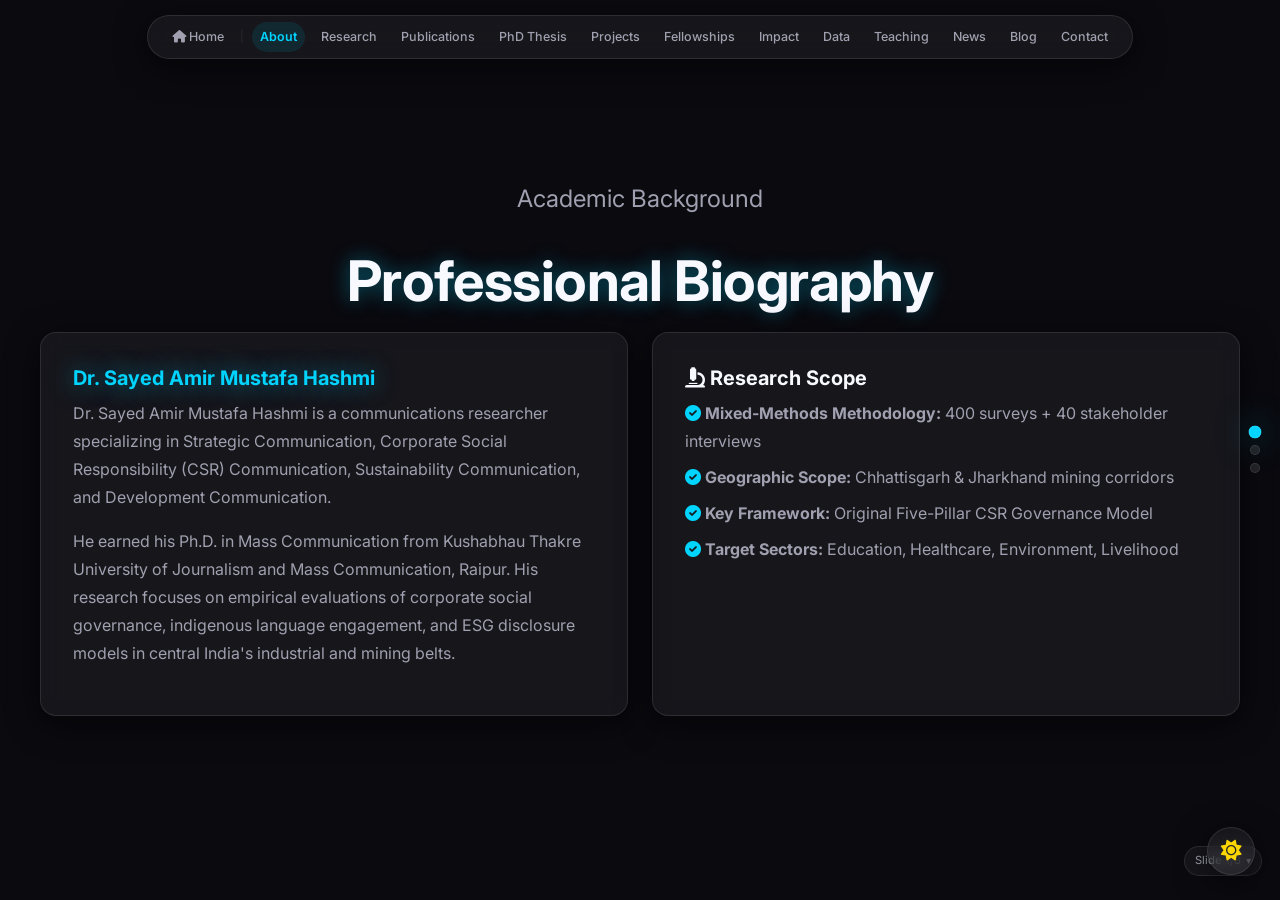
==== src/pages/about.html @ 3547cc43 "[init]: initial commit of AI-First Academic Portfolio website with 13 pages and UI design system" ====
<!DOCTYPE html>
<html lang="en" data-theme="dark">
<head>
    <meta charset="UTF-8">
    <meta name="viewport" content="width=device-width, initial-scale=1.0">
    <title>About | Sayed Amir Mustafa Hashmi</title>
    <meta name="description" content="Professional biography, academic journey, education, research philosophy, and affiliations of Sayed Amir Mustafa Hashmi.">
    
    <!-- Google Fonts & Font Awesome -->
    <link href="https://fonts.googleapis.com/css2?family=Inter:wght@300;400;500;600;700;800&display=swap" rel="stylesheet">
    <link rel="stylesheet" href="https://cdnjs.cloudflare.com/ajax/libs/font-awesome/6.0.0-beta3/css/all.min.css">
    
    <!-- Stylesheets -->
    <link rel="stylesheet" href="../css/style.css">
    <link rel="stylesheet" href="../css/dark-mode.css">
    <link rel="stylesheet" href="../css/responsive.css">
</head>
<body>

    <!-- Floating Navigation Bar -->
    <nav class="chap-nav">
        <a href="index.html" data-fullname="Homepage"><i class="fas fa-home"></i> Home</a>
        <span class="chap-nav-sep">|</span>
        <a href="about.html" class="active" data-fullname="About Biography">About</a>
        <a href="research-areas.html" data-fullname="Research Clusters">Research</a>
        <a href="publications.html" data-fullname="Publications Hub">Publications</a>
        <a href="phd-research.html" data-fullname="Ph.D. Dissertation">PhD Thesis</a>
        <a href="projects.html" data-fullname="Research Projects">Projects</a>
        <a href="fellowships.html" data-fullname="Postdoc Fellowships">Fellowships</a>
        <a href="impact.html" data-fullname="Research Impact">Impact</a>
        <a href="data-resources.html" data-fullname="Data & Open Resources">Data</a>
        <a href="teaching.html" data-fullname="Teaching & Mentoring">Teaching</a>
        <a href="news.html" data-fullname="News & Updates">News</a>
        <a href="blog.html" data-fullname="Blog & Insights">Blog</a>
        <a href="contact.html" data-fullname="Contact & Collaboration">Contact</a>
    </nav>

    <div class="slide-container">
        
        <!-- Slide 1: Biography -->
        <section class="slide" id="slide-1">
            <div class="slide-content">
                <h2 class="slide-subtitle">Academic Background</h2>
                <h1 class="slide-title">Professional Biography</h1>
                <div class="grid-2 mt-2">
                    <div class="glass-card hover-magnify">
                        <h3 class="neon-text-cg mb-1">Dr. Sayed Amir Mustafa Hashmi</h3>
                        <p class="text-muted">
                            Dr. Sayed Amir Mustafa Hashmi is a communications researcher specializing in Strategic Communication, Corporate Social Responsibility (CSR) Communication, Sustainability Communication, and Development Communication.
                        </p>
                        <p class="text-muted">
                            He earned his Ph.D. in Mass Communication from Kushabhau Thakre University of Journalism and Mass Communication, Raipur. His research focuses on empirical evaluations of corporate social governance, indigenous language engagement, and ESG disclosure models in central India's industrial and mining belts.
                        </p>
                    </div>
                    <div class="glass-card hover-magnify glow-blue">
                        <h3 class="mb-1"><i class="fas fa-microscope"></i> Research Scope</h3>
                        <ul style="list-style: none; padding: 0;" class="text-muted">
                            <li class="mb-1"><i class="fas fa-check-circle text-accent"></i> <strong>Mixed-Methods Methodology:</strong> 400 surveys + 40 stakeholder interviews</li>
                            <li class="mb-1"><i class="fas fa-check-circle text-accent"></i> <strong>Geographic Scope:</strong> Chhattisgarh & Jharkhand mining corridors</li>
                            <li class="mb-1"><i class="fas fa-check-circle text-accent"></i> <strong>Key Framework:</strong> Original Five-Pillar CSR Governance Model</li>
                            <li class="mb-1"><i class="fas fa-check-circle text-accent"></i> <strong>Target Sectors:</strong> Education, Healthcare, Environment, Livelihood</li>
                        </ul>
                    </div>
                </div>
            </div>
        </section>

        <!-- Slide 2: Academic Journey Timeline -->
        <section class="slide" id="slide-2">
            <div class="slide-content">
                <h2 class="slide-subtitle">Milestones</h2>
                <h1 class="slide-title">Academic Journey</h1>
                <div class="timeline mx-auto mt-3">
                    <div class="timeline-item">
                        <div class="timeline-date">2020 – 2026</div>
                        <div class="timeline-title">Ph.D. in Mass Communication</div>
                        <div class="timeline-desc">Kushabhau Thakre University of Journalism and Mass Communication, Raipur. Dissertation on CSR Communication in Chhattisgarh & Jharkhand. Supervised by Dr. Ashutosh Mandavi & Dr. Nripendra Kumar Sharma.</div>
                    </div>
                    <div class="timeline-item">
                        <div class="timeline-date">2017 – 2019</div>
                        <div class="timeline-title">Master of Arts in Mass Communication</div>
                        <div class="timeline-desc">Specialized in Strategic Communication and Media Studies. First Class with Distinction.</div>
                    </div>
                    <div class="timeline-item">
                        <div class="timeline-date">2014 – 2017</div>
                        <div class="timeline-title">Bachelor of Arts in Journalism & Mass Communication</div>
                        <div class="timeline-desc">Foundational training in development communication, reporting, and empirical research methods.</div>
                    </div>
                </div>
            </div>
        </section>

        <!-- Slide 3: Research Philosophy & Supervisors -->
        <section class="slide" id="slide-3">
            <div class="slide-content">
                <h2 class="slide-subtitle">Ethos & Mentorship</h2>
                <h1 class="slide-title">Research Philosophy</h1>
                <div class="grid-2 mt-2">
                    <div class="glass-card hover-magnify glow-orange">
                        <h3 class="neon-text-jh mb-1"><i class="fas fa-lightbulb"></i> Philosophy</h3>
                        <p class="text-muted">
                            Communication is not merely an instrument for corporate reputation management; it is a fundamental pillar of democratic governance and social betterment. True sustainable development requires closing communication gaps between institutional decision-makers and grassroots beneficiaries through vernacular, participatory engagement.
                        </p>
                    </div>
                    <div class="glass-card hover-magnify">
                        <h3 class="mb-1"><i class="fas fa-user-graduate"></i> Academic Supervision</h3>
                        <div class="mb-2">
                            <h4 class="text-accent">Dr. Ashutosh Mandavi</h4>
                            <p class="text-muted" style="font-size: 0.85rem;">Supervisor | Kushabhau Thakre University of Journalism and Mass Communication</p>
                        </div>
                        <div>
                            <h4 class="text-accent-secondary">Dr. Nripendra Kumar Sharma</h4>
                            <p class="text-muted" style="font-size: 0.85rem;">Co-Supervisor | Department of Mass Communication</p>
                        </div>
                    </div>
                </div>
            </div>
        </section>

    </div>

    <!-- Core Scripts -->
    <script src="../js/theme.js"></script>
    <script src="../js/slider.js"></script>
    <script src="../js/main.js"></script>
    <script src="../js/charts.js"></script>
    <script src="../js/slide-number.js"></script>
    <script src="../js/popup.js"></script>
    <script src="../js/nav.js"></script>
</body>
</html>
---- src/css/style.css ----
@import url('slider-styles.css');

/* ── 1. CSS Custom Properties (:root & [data-theme="dark"]) ─── */

:root {
    /* ── Light Mode Tokens ─────────────────────────────── */
    --bg-primary: #f8f9ff;
    --text-main: #1a1a24;
    --text-muted: #555566;
    --bg-glass: rgba(255, 255, 255, 0.7);
    --bg-glass-border: rgba(0, 0, 0, 0.1);
    --accent-cg: #0066cc;
    --accent-jh: #cc4400;
    --neon-glow: 0 0 10px rgba(0, 102, 204, 0.3);
    --accent-glow-cg: 0 0 15px rgba(0, 102, 204, 0.4);
    --accent-glow-jh: 0 0 15px rgba(204, 68, 0, 0.4);
    --card-shadow: 0 8px 32px rgba(0, 0, 0, 0.1);
    --nav-bg: rgba(255, 255, 255, 0.8);
    --success-color: #28a745;
    --warning-color: #ffc107;
    --warning-text-color: #856404;
    --popup-bg: rgba(255, 255, 255, 0.95);
    --tooltip-bg: rgba(240, 240, 248, 0.97);
    --tooltip-text: #1a1a24;
    --resource-card-bg: rgba(255, 255, 255, 0.88);
    --resource-card-border: rgba(0, 0, 0, 0.08);
    --table-hover-bg: rgba(0, 102, 204, 0.06);
    --logo-filter: drop-shadow(0 0 10px rgba(0, 0, 0, 0.3));
}

[data-theme="dark"] {
    /* ── Dark Mode Tokens ──────────────────────────────── */
    --bg-primary: #0a0a0f;
    --text-main: #f8f9ff;
    --text-muted: #a0a0b0;
    --bg-glass: rgba(255, 255, 255, 0.05);
    --bg-glass-border: rgba(255, 255, 255, 0.1);
    --accent-cg: #00d4ff;
    --accent-jh: #ff6b35;
    --neon-glow: 0 0 20px rgba(0, 212, 255, 0.4);
    --accent-glow-cg: 0 0 25px rgba(0, 212, 255, 0.6);
    --accent-glow-jh: 0 0 25px rgba(255, 107, 53, 0.6);
    --card-shadow: 0 8px 32px rgba(0, 0, 0, 0.5);
    --nav-bg: rgba(10, 10, 15, 0.8);
    --success-color: #00e676;
    --warning-color: #ffd600;
    --warning-text-color: #ffd600;
    --popup-bg: rgba(20, 20, 25, 0.95);
    --tooltip-bg: rgba(20, 20, 25, 0.95);
    --tooltip-text: #ffffff;
    --resource-card-bg: rgba(26, 26, 28, 0.85);
    --resource-card-border: rgba(255, 255, 255, 0.1);
    --table-hover-bg: rgba(255, 255, 255, 0.04);
    --logo-filter: drop-shadow(0 0 10px rgba(255, 255, 255, 0.5));
}

/* ── 2. Reset & Base Styles ─── */

*, *::before, *::after {
    box-sizing: border-box;
    margin: 0;
    padding: 0;
}

html {
    scroll-behavior: smooth;
}

body {
    font-family: 'Inter', -apple-system, BlinkMacSystemFont, 'Segoe UI', Roboto, sans-serif;
    background-color: var(--bg-primary);
    color: var(--text-main);
    line-height: 1.75;
    transition: background-color 0.4s ease, color 0.4s ease;
    -webkit-font-smoothing: antialiased;
    -moz-osx-font-smoothing: grayscale;
}

a {
    color: var(--accent-cg);
    text-decoration: none;
    transition: color 0.3s ease;
}

a:hover {
    color: var(--accent-jh);
}

img {
    max-width: 100%;
    height: auto;
    display: block;
}

/* ── 3. Scroll Snap Container & Slide Canvas ─── */

.slide-container {
    height: 100vh;
    width: 100%;
    overflow-y: scroll;
    scroll-snap-type: y mandatory;
    scroll-behavior: smooth;
    -ms-overflow-style: none;
    scrollbar-width: none;
}

.slide-container::-webkit-scrollbar {
    display: none;
}

.slide {
    min-height: 100vh;
    width: 100%;
    scroll-snap-align: start;
    display: flex;
    flex-direction: column;
    justify-content: center;
    align-items: center;
    padding: 4rem 2rem;
    position: relative;
    overflow: visible;
}

.slide-content {
    width: 100%;
    max-width: 1200px;
    margin: 0 auto;
}

/* ── 4. Typography ─── */

.slide-title {
    font-size: 3.5rem;
    font-weight: 700;
    line-height: 1.25;
    letter-spacing: -0.01em;
    text-align: center;
    margin-bottom: 1rem;
    text-shadow: var(--neon-glow);
    animation: fadeInDown 1.0s ease-out;
}

.slide-subtitle {
    font-size: 1.5rem;
    font-weight: 400;
    line-height: 1.25;
    text-align: center;
    color: var(--text-muted);
    margin-bottom: 2rem;
    animation: fadeInUp 1.0s ease-out;
}

h1 {
    font-size: 2.5rem;
    font-weight: 700;
    line-height: 1.3;
    letter-spacing: -0.01em;
}

h2 {
    font-size: 1.5rem;
    font-weight: 700;
    line-height: 1.3;
}

h3 {
    font-size: 1.25rem;
    font-weight: 700;
    line-height: 1.3;
}

h4 {
    font-size: 1.1rem;
    font-weight: 600;
    line-height: 1.3;
}

p {
    margin-bottom: 1rem;
    color: var(--text-main);
}

.text-muted {
    color: var(--text-muted);
}

.text-accent {
    color: var(--accent-cg);
}

.text-accent-secondary {
    color: var(--accent-jh);
}

/* ── 5. Glassmorphic Card System ─── */

.glass-card {
    background: var(--bg-glass);
    backdrop-filter: blur(10px);
    -webkit-backdrop-filter: blur(10px);
    border: 1px solid var(--bg-glass-border);
    border-radius: 16px;
    padding: 2rem;
    box-shadow: var(--card-shadow);
    transition: transform 0.3s ease, box-shadow 0.3s ease;
}

.glass-card:hover {
    box-shadow: var(--neon-glow);
}

/* Interactive Chapter/Page Card */
.chapter-card {
    display: flex;
    flex-direction: column;
    align-items: center;
    text-align: center;
    gap: 0.75rem;
    cursor: pointer;
    color: var(--text-main);
}

.chapter-card .chapter-icon {
    font-size: 2rem;
    color: var(--accent-cg);
    margin-bottom: 0.5rem;
}

.chapter-card .chapter-num {
    font-size: 0.75rem;
    font-weight: 600;
    letter-spacing: 0.08em;
    text-transform: uppercase;
    color: var(--text-muted);
}

/* Ambient Glowing Resource Card */
.resource-card {
    position: relative;
    width: 100%;
    max-width: 280px;
    transition: transform 0.3s ease;
    text-decoration: none;
    display: block;
}

.resource-glow {
    position: absolute;
    inset: 0;
    border-radius: 32px;
    opacity: 0.5;
    filter: blur(35px);
    transition: opacity 0.3s ease;
    z-index: 0;
}

.resource-card:hover {
    transform: scale(1.02);
}

.resource-card:hover .resource-glow {
    opacity: 0.8;
}

.resource-content {
    position: relative;
    z-index: 1;
    background: var(--resource-card-bg);
    border: 1px solid var(--resource-card-border);
    border-radius: 20px;
    padding: 1.5rem;
    display: flex;
    align-items: center;
    gap: 1rem;
}

.resource-icon {
    font-size: 2rem;
    flex-shrink: 0;
}

.resource-card[data-gradient="pink"] .resource-glow {
    background: linear-gradient(137deg, #FF3D77, #FFB1CE, #FF9D3C);
}

.resource-card[data-gradient="cyan"] .resource-glow {
    background: linear-gradient(137deg, #FFFFFF, #7DD3FC, #06B6D4);
}

.resource-card[data-gradient="purple"] .resource-glow {
    background: linear-gradient(137deg, #4361EE, #E0AEFF, #F72585);
}

/* Gallery Card */
.gallery-card {
    position: relative;
    aspect-ratio: 4 / 3;
    border-radius: 10px;
    overflow: hidden;
    cursor: pointer;
    transition: transform 0.25s ease;
}

.gallery-card img {
    width: 100%;
    height: 100%;
    object-fit: cover;
    transition: filter 0.25s ease;
}

.gallery-card:hover {
    transform: scale(1.05);
}

.gallery-card:hover img {
    filter: brightness(0.85);
}

.gallery-card-badge {
    position: absolute;
    top: 8px;
    left: 8px;
    background: var(--bg-glass);
    backdrop-filter: blur(8px);
    border: 1px solid var(--bg-glass-border);
    border-radius: 999px;
    padding: 2px 10px;
    font-size: 0.7rem;
    font-weight: 600;
    color: var(--accent-cg);
    z-index: 2;
}

.gallery-card-caption {
    position: absolute;
    bottom: 0;
    left: 0;
    right: 0;
    background: rgba(0, 0, 0, 0.7);
    color: #fff;
    padding: 0.5rem 0.75rem;
    font-size: 0.8rem;
    transform: translateY(100%);
    transition: transform 0.25s ease;
}

.gallery-card:hover .gallery-card-caption {
    transform: translateY(0);
}

/* ── 6. Grid Utilities ─── */

.grid-2, .grid-3, .grid-4, .grid-7 {
    display: grid;
    gap: 1.5rem;
    width: 100%;
    max-width: 1200px;
}

.grid-2 {
    grid-template-columns: 1fr 1fr;
}

.grid-3 {
    grid-template-columns: repeat(3, 1fr);
}

.grid-4 {
    grid-template-columns: repeat(4, 1fr);
}

.grid-7 {
    grid-template-columns: repeat(auto-fit, minmax(250px, 1fr));
}

/* ── 7. Navigation ─── */

.chap-nav {
    position: fixed;
    top: 15px;
    left: 50%;
    transform: translateX(-50%);
    z-index: 1000;
    background: var(--bg-glass);
    border: 1px solid var(--bg-glass-border);
    border-radius: 30px;
    padding: 6px 16px;
    display: flex;
    gap: 8px;
    box-shadow: var(--card-shadow);
    backdrop-filter: blur(10px);
    -webkit-backdrop-filter: blur(10px);
    align-items: center;
    flex-wrap: nowrap;
    max-width: 95vw;
    overflow-x: auto;
    scrollbar-width: none;
}

.chap-nav::-webkit-scrollbar {
    display: none;
}

.chap-nav a {
    color: var(--text-muted);
    text-decoration: none;
    font-size: 0.78rem;
    font-weight: 500;
    padding: 4px 8px;
    border-radius: 999px;
    transition: all 0.3s ease;
    white-space: nowrap;
    position: relative;
}

.chap-nav a:hover {
    color: var(--accent-cg);
    transform: scale(1.1);
}

.chap-nav a.active {
    color: var(--accent-cg);
    background: rgba(0, 102, 204, 0.1);
    font-weight: 600;
}

[data-theme="dark"] .chap-nav a.active {
    background: rgba(0, 212, 255, 0.1);
}

.chap-nav a[data-fullname]::after {
    content: attr(data-fullname);
    position: absolute;
    bottom: -30px;
    left: 50%;
    transform: translateX(-50%) translateY(5px);
    background: var(--tooltip-bg);
    color: var(--tooltip-text);
    padding: 4px 10px;
    border-radius: 6px;
    font-size: 0.7rem;
    white-space: nowrap;
    opacity: 0;
    pointer-events: none;
    transition: opacity 0.3s ease 0.1s, transform 0.3s ease 0.1s;
    box-shadow: var(--card-shadow);
    z-index: 1001;
}

.chap-nav a[data-fullname]:hover::after {
    opacity: 1;
    transform: translateX(-50%) translateY(0);
}

.chap-nav-sep {
    color: var(--bg-glass-border);
    font-size: 0.7rem;
    user-select: none;
}

/* Mobile hamburger button */
.nav-hamburger {
    display: none;
    position: fixed;
    top: 15px;
    right: 15px;
    z-index: 1001;
    background: var(--bg-glass);
    border: 1px solid var(--bg-glass-border);
    border-radius: 50%;
    width: 44px;
    height: 44px;
    cursor: pointer;
    backdrop-filter: blur(10px);
    -webkit-backdrop-filter: blur(10px);
    box-shadow: var(--card-shadow);
    color: var(--text-main);
    font-size: 1.2rem;
    align-items: center;
    justify-content: center;
    transition: transform 0.3s ease;
}

.nav-hamburger:hover {
    transform: scale(1.1);
}

/* Theme Toggle Button */
.theme-toggle {
    position: fixed;
    bottom: 25px;
    right: 25px;
    z-index: 1000;
    background: var(--bg-glass);
    border: 1px solid var(--bg-glass-border);
    border-radius: 999px;
    width: 48px;
    height: 48px;
    cursor: pointer;
    backdrop-filter: blur(10px);
    -webkit-backdrop-filter: blur(10px);
    box-shadow: var(--card-shadow);
    display: flex;
    align-items: center;
    justify-content: center;
    font-size: 1.3rem;
    color: var(--text-main);
    transition: all 0.3s ease;
}

.theme-toggle:hover {
    transform: scale(1.1);
    box-shadow: var(--neon-glow);
}

/* Vertical Progress Dots */
.progress-dots {
    position: fixed;
    right: 20px;
    top: 50%;
    transform: translateY(-50%);
    z-index: 100;
    display: flex;
    flex-direction: column;
    gap: 8px;
}

.dot {
    width: 10px;
    height: 10px;
    border-radius: 50%;
    background: var(--bg-glass-border);
    border: 1px solid var(--bg-glass-border);
    cursor: pointer;
    transition: all 0.3s ease;
}

.dot.active {
    background: var(--accent-cg);
    box-shadow: var(--accent-glow-cg);
    transform: scale(1.3);
}

/* ── 8. UI Components ─── */

.neon-text-cg {
    color: var(--accent-cg);
    text-shadow: var(--accent-glow-cg);
}

.neon-text-jh {
    color: var(--accent-jh);
    text-shadow: var(--accent-glow-jh);
}

.popup-trigger {
    cursor: pointer;
    border-bottom: 1px dotted var(--text-muted);
    transition: border-color 0.3s ease, color 0.3s ease;
}

.popup-trigger:hover {
    border-color: var(--accent-cg);
    color: var(--accent-cg);
}

.badge {
    display: inline-block;
    padding: 2px 10px;
    border-radius: 999px;
    font-size: 0.75rem;
    font-weight: 600;
    letter-spacing: 0.02em;
}

.badge-supported {
    background: rgba(40, 167, 69, 0.15);
    color: var(--success-color);
}

.badge-partial {
    background: rgba(255, 193, 7, 0.15);
    color: var(--warning-text-color);
}

.badge-category {
    background: rgba(0, 102, 204, 0.1);
    color: var(--accent-cg);
}

[data-theme="dark"] .badge-category {
    background: rgba(0, 212, 255, 0.1);
}

/* Status badges for fellowship tracker */
.badge-applied {
    background: rgba(0, 102, 204, 0.15);
    color: var(--accent-cg);
}

.badge-review {
    background: rgba(255, 193, 7, 0.15);
    color: var(--warning-text-color);
}

.badge-accepted {
    background: rgba(40, 167, 69, 0.15);
    color: var(--success-color);
}

.badge-rejected {
    background: rgba(231, 76, 60, 0.15);
    color: #e74c3c;
}

/* Buttons */
.btn {
    display: inline-flex;
    align-items: center;
    gap: 0.5rem;
    padding: 0.75rem 1.5rem;
    border-radius: 999px;
    font-size: 0.9rem;
    font-weight: 600;
    cursor: pointer;
    transition: all 0.3s ease;
    border: none;
    text-decoration: none;
}

.btn-primary {
    background: var(--accent-cg);
    color: #ffffff;
}

.btn-primary:hover {
    transform: translateY(-2px);
    box-shadow: var(--accent-glow-cg);
    color: #ffffff;
}

.btn-secondary {
    background: transparent;
    border: 1px solid var(--bg-glass-border);
    color: var(--text-main);
}

.btn-secondary:hover {
    border-color: var(--accent-cg);
    color: var(--accent-cg);
    transform: translateY(-2px);
}

.btn-sm {
    padding: 0.4rem 1rem;
    font-size: 0.8rem;
}

/* Hero-specific button group */
.hero-buttons {
    display: flex;
    gap: 1rem;
    flex-wrap: wrap;
    justify-content: center;
    margin-top: 2rem;
}

/* ── 9. Chart Containers ─── */

.chart-container {
    position: relative;
    width: 100%;
    max-width: 900px;
    height: 400px;
    margin: 0 auto;
}

.chart-container canvas {
    width: 100% !important;
    height: 100% !important;
}

/* ── 10. Data Tables ─── */

.data-table {
    width: 100%;
    border-collapse: collapse;
    font-size: 0.9rem;
}

.data-table thead {
    border-bottom: 2px solid var(--bg-glass-border);
}

.data-table th {
    text-align: left;
    padding: 0.75rem 1rem;
    font-weight: 600;
    color: var(--accent-cg);
    font-size: 0.85rem;
    letter-spacing: 0.02em;
}

.data-table td {
    padding: 0.75rem 1rem;
    border-bottom: 1px solid var(--bg-glass-border);
    color: var(--text-main);
}

.data-table tbody tr {
    transition: background-color 0.2s ease;
}

.data-table tbody tr:hover {
    background-color: var(--table-hover-bg);
}

/* ── 11. Keyframe Animations ─── */

@keyframes fadeInDown {
    from {
        opacity: 0;
        transform: translateY(-20px);
    }
    to {
        opacity: 1;
        transform: translateY(0);
    }
}

@keyframes fadeInUp {
    from {
        opacity: 0;
        transform: translateY(20px);
    }
    to {
        opacity: 1;
        transform: translateY(0);
    }
}

@keyframes pulseGlow {
    0%, 100% {
        box-shadow: var(--card-shadow);
    }
    50% {
        box-shadow: var(--neon-glow);
    }
}

@keyframes cinematic-fade-in {
    from {
        opacity: 0;
        transform: translateY(18px);
    }
    to {
        opacity: 1;
        transform: translateY(0);
    }
}

@keyframes page-load-reveal {
    from {
        opacity: 0;
        transform: translateY(24px);
    }
    to {
        opacity: 1;
        transform: translateY(0);
    }
}

@keyframes sn-badge-enter {
    from {
        opacity: 0;
        transform: scale(0.8);
    }
    to {
        opacity: 1;
        transform: scale(1);
    }
}

/* Cinematic fade-in for slide content */
.slide .glass-card,
.slide .grid-2,
.slide .grid-3,
.slide .grid-4,
.slide .grid-7,
.slide h1,
.slide h2,
.slide h3,
.slide p,
.slide .hero-buttons,
.slide .data-table {
    opacity: 0;
    transform: translateY(18px);
}

.slide.is-visible .glass-card,
.slide.is-visible .grid-2,
.slide.is-visible .grid-3,
.slide.is-visible .grid-4,
.slide.is-visible .grid-7,
.slide.is-visible h1,
.slide.is-visible h2,
.slide.is-visible h3,
.slide.is-visible p,
.slide.is-visible .hero-buttons,
.slide.is-visible .data-table {
    animation: cinematic-fade-in 0.55s cubic-bezier(0.22, 1, 0.36, 1) forwards;
}

/* Staggered animation delays */
.slide.is-visible > *:nth-child(1) { animation-delay: 0.05s; }
.slide.is-visible > *:nth-child(2) { animation-delay: 0.12s; }
.slide.is-visible > *:nth-child(3) { animation-delay: 0.19s; }
.slide.is-visible > *:nth-child(4) { animation-delay: 0.26s; }
.slide.is-visible > *:nth-child(5) { animation-delay: 0.33s; }
.slide.is-visible > *:nth-child(6) { animation-delay: 0.40s; }

/* ── 12. Hover Magnification ─── */

.hover-magnify {
    transition: transform 0.25s ease, box-shadow 0.25s ease, z-index 0.25s ease !important;
    z-index: 1;
}

.hover-magnify:hover {
    transform: scale(1.5) translateY(0) !important;
    z-index: 100 !important;
    box-shadow: 0 15px 35px rgba(0, 0, 0, 0.6) !important;
}

/* Reduced scale for wide layout cards */
.hover-magnify.hover-magnify-lg:hover {
    transform: scale(1.02) translateY(0) !important;
}

/* ── 13. Breathing Border Glows ─── */

@keyframes breatheBlue {
    0%, 100% { box-shadow: 0 0 5px #0066cc; border-color: rgba(0, 102, 204, 0.3); }
    50% { box-shadow: 0 0 20px #0066cc; border-color: #0066cc; }
}

[data-theme="dark"] .glow-blue {
    animation: breatheBlueDark 3.5s ease-in-out infinite;
}

@keyframes breatheBlueDark {
    0%, 100% { box-shadow: 0 0 5px #00d4ff; border-color: rgba(0, 212, 255, 0.3); }
    50% { box-shadow: 0 0 20px #00d4ff; border-color: #00d4ff; }
}

.glow-blue {
    animation: breatheBlue 3.5s ease-in-out infinite;
}

@keyframes breatheGreen {
    0%, 100% { box-shadow: 0 0 5px #28a745; border-color: rgba(40, 167, 69, 0.3); }
    50% { box-shadow: 0 0 20px #28a745; border-color: #28a745; }
}

@keyframes breatheGreenDark {
    0%, 100% { box-shadow: 0 0 5px #00e676; border-color: rgba(0, 230, 118, 0.3); }
    50% { box-shadow: 0 0 20px #00e676; border-color: #00e676; }
}

.glow-green {
    animation: breatheGreen 3.2s ease-in-out infinite;
}

[data-theme="dark"] .glow-green {
    animation: breatheGreenDark 3.2s ease-in-out infinite;
}

@keyframes breathePurple {
    0%, 100% { box-shadow: 0 0 5px #9b59b6; border-color: rgba(155, 89, 182, 0.3); }
    50% { box-shadow: 0 0 20px #9b59b6; border-color: #9b59b6; }
}

.glow-purple {
    animation: breathePurple 3.8s ease-in-out infinite;
}

@keyframes breatheOrange {
    0%, 100% { box-shadow: 0 0 5px #cc4400; border-color: rgba(204, 68, 0, 0.3); }
    50% { box-shadow: 0 0 20px #cc4400; border-color: #cc4400; }
}

@keyframes breatheOrangeDark {
    0%, 100% { box-shadow: 0 0 5px #ff6b35; border-color: rgba(255, 107, 53, 0.3); }
    50% { box-shadow: 0 0 20px #ff6b35; border-color: #ff6b35; }
}

.glow-orange {
    animation: breatheOrange 3.4s ease-in-out infinite;
}

[data-theme="dark"] .glow-orange {
    animation: breatheOrangeDark 3.4s ease-in-out infinite;
}

@keyframes breatheCyan {
    0%, 100% { box-shadow: 0 0 5px #00d4ff; border-color: rgba(0, 212, 255, 0.3); }
    50% { box-shadow: 0 0 20px #00d4ff; border-color: #00d4ff; }
}

.glow-cyan {
    animation: breatheCyan 3.6s ease-in-out infinite;
}

/* ── 14. Slide Number Badge & Dropdown ─── */

.sn-badge {
    position: absolute;
    bottom: 1.5rem;
    right: 1.1rem;
    z-index: 100;
    background: var(--bg-glass);
    backdrop-filter: blur(12px);
    -webkit-backdrop-filter: blur(12px);
    border: 1px solid var(--bg-glass-border);
    border-radius: 20px;
    padding: 4px 10px;
    font-size: 0.7rem;
    cursor: pointer;
    display: flex;
    align-items: center;
    gap: 5px;
    color: var(--text-muted);
    transition: all 0.25s ease;
    animation: sn-badge-enter 0.4s cubic-bezier(0.22, 1, 0.36, 1);
}

.sn-badge:hover {
    border-color: var(--accent-cg);
    transform: translateY(-1px);
}

.sn-badge__caret {
    transition: transform 0.22s cubic-bezier(0.22, 1, 0.36, 1);
    font-size: 0.65rem;
}

.sn-badge--open .sn-badge__caret {
    transform: rotate(180deg);
}

.sn-dropdown {
    display: none;
    position: absolute;
    bottom: calc(100% + 8px);
    right: 0;
    background: var(--bg-glass);
    backdrop-filter: blur(12px);
    -webkit-backdrop-filter: blur(12px);
    border: 1px solid var(--bg-glass-border);
    border-radius: 12px;
    padding: 6px;
    min-width: 220px;
    max-height: 300px;
    overflow-y: auto;
    box-shadow: var(--card-shadow);
}

.sn-badge--open .sn-dropdown {
    display: block;
}

.sn-dropdown__item {
    display: flex;
    align-items: center;
    gap: 8px;
    padding: 6px 10px;
    border-radius: 8px;
    border: none;
    background: transparent;
    color: var(--text-main);
    font-size: 0.75rem;
    cursor: pointer;
    width: 100%;
    text-align: left;
    transition: background 0.2s ease;
    font-family: 'Inter', sans-serif;
}

.sn-dropdown__item:hover {
    background: var(--table-hover-bg);
}

.sn-dropdown__item--active {
    color: var(--accent-cg);
    font-weight: 600;
}

.sn-dropdown__num {
    min-width: 24px;
    text-align: center;
    font-weight: 600;
    color: var(--accent-cg);
}

.sn-dropdown__title {
    overflow: hidden;
    text-overflow: ellipsis;
    white-space: nowrap;
}

/* ── 15. Statistical Popup Overlay ─── */

.popup-overlay {
    position: fixed;
    top: 0;
    left: 0;
    width: 100%;
    height: 100%;
    background: rgba(0, 0, 0, 0.8);
    backdrop-filter: blur(5px);
    -webkit-backdrop-filter: blur(5px);
    z-index: 999;
    display: flex;
    justify-content: center;
    align-items: center;
    opacity: 0;
    pointer-events: none;
    transition: opacity 0.3s ease;
}

.popup-overlay.active {
    opacity: 1;
}

.popup-content {
    background: var(--popup-bg);
    border-radius: 16px;
    padding: 2rem;
    max-width: 500px;
    width: 90%;
    box-shadow: var(--card-shadow);
}

.popup-title {
    font-size: 1.2rem;
    font-weight: 700;
    color: var(--accent-cg);
    margin-bottom: 1rem;
}

.popup-formula {
    font-family: 'Courier New', monospace;
    background: rgba(0, 0, 0, 0.05);
    padding: 0.5rem 1rem;
    border-radius: 8px;
    margin-bottom: 1rem;
    font-size: 0.9rem;
}

[data-theme="dark"] .popup-formula {
    background: rgba(255, 255, 255, 0.05);
}

/* ── 16. Form Styles ─── */

.form-group {
    margin-bottom: 1.5rem;
}

.form-label {
    display: block;
    font-size: 0.85rem;
    font-weight: 600;
    color: var(--text-main);
    margin-bottom: 0.5rem;
}

.form-input,
.form-textarea,
.form-select {
    width: 100%;
    padding: 0.75rem 1rem;
    background: var(--bg-glass);
    border: 1px solid var(--bg-glass-border);
    border-radius: 10px;
    color: var(--text-main);
    font-family: 'Inter', sans-serif;
    font-size: 0.9rem;
    transition: border-color 0.3s ease, box-shadow 0.3s ease;
    backdrop-filter: blur(5px);
    -webkit-backdrop-filter: blur(5px);
}

.form-input:focus,
.form-textarea:focus,
.form-select:focus {
    outline: none;
    border-color: var(--accent-cg);
    box-shadow: var(--accent-glow-cg);
}

.form-textarea {
    min-height: 120px;
    resize: vertical;
}

.form-error {
    color: #e74c3c;
    font-size: 0.78rem;
    margin-top: 0.25rem;
    display: none;
}

.form-group.has-error .form-input,
.form-group.has-error .form-textarea {
    border-color: #e74c3c;
}

.form-group.has-error .form-error {
    display: block;
}

/* Honeypot */
.form-honeypot {
    position: absolute;
    left: -9999px;
    opacity: 0;
    height: 0;
    width: 0;
}

/* Toast Notifications */
.toast {
    position: fixed;
    bottom: 80px;
    right: 25px;
    z-index: 1100;
    background: var(--bg-glass);
    border: 1px solid var(--bg-glass-border);
    border-radius: 12px;
    padding: 1rem 1.5rem;
    backdrop-filter: blur(10px);
    -webkit-backdrop-filter: blur(10px);
    box-shadow: var(--card-shadow);
    transform: translateY(20px);
    opacity: 0;
    transition: all 0.3s ease;
    max-width: 350px;
    font-size: 0.85rem;
}

.toast.show {
    transform: translateY(0);
    opacity: 1;
}

.toast-success {
    border-left: 3px solid var(--success-color);
}

.toast-error {
    border-left: 3px solid #e74c3c;
}

/* ── 17. Publication Cards ─── */

.pub-card {
    background: var(--bg-glass);
    backdrop-filter: blur(10px);
    -webkit-backdrop-filter: blur(10px);
    border: 1px solid var(--bg-glass-border);
    border-radius: 16px;
    padding: 1.5rem 2rem;
    margin-bottom: 1rem;
    transition: all 0.3s ease;
}

.pub-card:hover {
    box-shadow: var(--neon-glow);
    transform: translateY(-2px);
}

.pub-title {
    font-size: 1.05rem;
    font-weight: 600;
    color: var(--text-main);
    margin-bottom: 0.5rem;
}

.pub-meta {
    font-size: 0.85rem;
    color: var(--text-muted);
    margin-bottom: 0.75rem;
}

.pub-abstract {
    font-size: 0.88rem;
    color: var(--text-muted);
    line-height: 1.6;
    display: none;
    margin-top: 0.75rem;
    padding-top: 0.75rem;
    border-top: 1px solid var(--bg-glass-border);
}

.pub-abstract.show {
    display: block;
}

.pub-actions {
    display: flex;
    gap: 0.5rem;
    flex-wrap: wrap;
    margin-top: 0.75rem;
}

/* ── 18. Filter & Search ─── */

.filter-bar {
    display: flex;
    gap: 1rem;
    flex-wrap: wrap;
    align-items: center;
    margin-bottom: 2rem;
    width: 100%;
    max-width: 1200px;
}

.search-input {
    flex: 1;
    min-width: 200px;
    padding: 0.6rem 1rem;
    background: var(--bg-glass);
    border: 1px solid var(--bg-glass-border);
    border-radius: 999px;
    color: var(--text-main);
    font-family: 'Inter', sans-serif;
    font-size: 0.85rem;
    backdrop-filter: blur(5px);
    -webkit-backdrop-filter: blur(5px);
    transition: border-color 0.3s ease;
}

.search-input:focus {
    outline: none;
    border-color: var(--accent-cg);
}

.filter-tabs {
    display: flex;
    gap: 6px;
    flex-wrap: wrap;
}

.filter-tab {
    padding: 0.4rem 1rem;
    border-radius: 999px;
    border: 1px solid var(--bg-glass-border);
    background: transparent;
    color: var(--text-muted);
    font-family: 'Inter', sans-serif;
    font-size: 0.78rem;
    font-weight: 500;
    cursor: pointer;
    transition: all 0.3s ease;
}

.filter-tab:hover {
    border-color: var(--accent-cg);
    color: var(--accent-cg);
}

.filter-tab.active {
    background: var(--accent-cg);
    color: #ffffff;
    border-color: var(--accent-cg);
}

/* ── 19. Timeline ─── */

.timeline {
    position: relative;
    padding-left: 2rem;
    max-width: 800px;
    width: 100%;
}

.timeline::before {
    content: '';
    position: absolute;
    left: 0;
    top: 0;
    bottom: 0;
    width: 2px;
    background: var(--bg-glass-border);
}

.timeline-item {
    position: relative;
    padding-bottom: 2rem;
    padding-left: 1.5rem;
}

.timeline-item::before {
    content: '';
    position: absolute;
    left: -2rem;
    top: 6px;
    width: 12px;
    height: 12px;
    border-radius: 50%;
    background: var(--accent-cg);
    box-shadow: var(--accent-glow-cg);
    transform: translateX(-5px);
}

.timeline-date {
    font-size: 0.78rem;
    font-weight: 600;
    color: var(--accent-cg);
    margin-bottom: 0.25rem;
}

.timeline-title {
    font-size: 1.05rem;
    font-weight: 600;
    margin-bottom: 0.25rem;
}

.timeline-desc {
    font-size: 0.88rem;
    color: var(--text-muted);
}

/* ── 20. Stat Cards ─── */

.stat-card {
    text-align: center;
    padding: 1.5rem;
}

.stat-number {
    font-size: 2.5rem;
    font-weight: 800;
    color: var(--accent-cg);
    text-shadow: var(--accent-glow-cg);
    line-height: 1.1;
    margin-bottom: 0.5rem;
}

.stat-label {
    font-size: 0.85rem;
    color: var(--text-muted);
    font-weight: 500;
}

/* ── 21. Footer ─── */

.site-footer {
    text-align: center;
    padding: 2rem;
    color: var(--text-muted);
    font-size: 0.8rem;
    border-top: 1px solid var(--bg-glass-border);
}

.site-footer a {
    color: var(--accent-cg);
}

/* ── 22. Theme Transition Smoothing ─── */

.theme-transitioning,
.theme-transitioning * {
    transition: background-color 0.45s ease,
                color 0.45s ease,
                border-color 0.45s ease,
                box-shadow 0.45s ease !important;
}

/* ── 23. Utility Classes ─── */

.text-center { text-align: center; }
.text-left { text-align: left; }
.mt-1 { margin-top: 0.5rem; }
.mt-2 { margin-top: 1rem; }
.mt-3 { margin-top: 1.5rem; }
.mb-1 { margin-bottom: 0.5rem; }
.mb-2 { margin-bottom: 1rem; }
.mb-3 { margin-bottom: 1.5rem; }
.flex-center {
    display: flex;
    justify-content: center;
    align-items: center;
}
.gap-1 { gap: 0.5rem; }
.gap-2 { gap: 1rem; }
.gap-3 { gap: 1.5rem; }
.w-full { width: 100%; }
.max-w-800 { max-width: 800px; }
.max-w-1200 { max-width: 1200px; }
.mx-auto { margin-left: auto; margin-right: auto; }
---- src/css/dark-mode.css ----
/* ── Dark Mode Supplementary Overrides ─── */
/* These cover cases not handled by CSS custom properties alone */

[data-theme="dark"] img:not(.no-dim) {
    filter: brightness(0.92);
}

[data-theme="dark"] .popup-formula {
    background: rgba(255, 255, 255, 0.05);
}

[data-theme="dark"] .form-input,
[data-theme="dark"] .form-textarea,
[data-theme="dark"] .form-select {
    background: rgba(255, 255, 255, 0.03);
}

[data-theme="dark"] .search-input {
    background: rgba(255, 255, 255, 0.03);
}

[data-theme="dark"] .pub-card {
    background: rgba(255, 255, 255, 0.03);
}

[data-theme="dark"] ::selection {
    background: rgba(0, 212, 255, 0.3);
    color: #fff;
}

:root ::selection {
    background: rgba(0, 102, 204, 0.2);
    color: #1a1a24;
}

/* Dark mode scrollbar styling (for browsers that show scrollbars) */
[data-theme="dark"] ::-webkit-scrollbar {
    width: 6px;
}

[data-theme="dark"] ::-webkit-scrollbar-track {
    background: transparent;
}

[data-theme="dark"] ::-webkit-scrollbar-thumb {
    background: rgba(255, 255, 255, 0.1);
    border-radius: 3px;
}

[data-theme="dark"] ::-webkit-scrollbar-thumb:hover {
    background: rgba(255, 255, 255, 0.2);
}
---- src/css/responsive.css ----
/* ── Responsive Design Breakpoints ─── */

/* ── Tablet (≤1024px) ─── */
@media (max-width: 1024px) {
    .slide-title {
        font-size: 2.5rem;
    }

    .grid-4 {
        grid-template-columns: repeat(2, 1fr);
    }

    .gallery-card:hover {
        transform: scale(1.08);
    }

    .chart-container {
        height: 300px;
    }

    .chap-nav {
        padding: 4px 10px;
        gap: 4px;
    }

    .chap-nav a {
        font-size: 0.7rem;
        padding: 3px 6px;
    }
}

/* ── Mobile (≤768px) ─── */
@media (max-width: 768px) {
    /* Typography scaling */
    .slide-title {
        font-size: 1.4rem !important;
    }

    .slide-subtitle {
        font-size: 1.1rem !important;
    }

    h1 {
        font-size: 1.5rem;
    }

    h2 {
        font-size: 1.2rem;
    }

    h3 {
        font-size: 1rem;
    }

    /* Stack all grids */
    .grid-2,
    .grid-3,
    .grid-4,
    .grid-7 {
        display: flex !important;
        flex-direction: column !important;
    }

    /* Hide progress dots on mobile */
    .progress-dots {
        display: none !important;
    }

    /* Cap hover magnification on touch */
    .hover-magnify:hover {
        transform: scale(1.02) translateY(0) !important;
    }

    /* Slide padding reduction */
    .slide {
        padding: 5rem 1rem 2rem;
    }

    /* Glass card padding reduction */
    .glass-card {
        padding: 1.25rem;
    }

    /* Navigation: hide pill, show hamburger */
    .chap-nav {
        position: fixed;
        top: 0;
        left: 0;
        right: 0;
        bottom: 0;
        transform: none;
        border-radius: 0;
        flex-direction: column;
        justify-content: center;
        align-items: center;
        gap: 12px;
        padding: 2rem;
        opacity: 0;
        pointer-events: none;
        transition: opacity 0.3s ease;
        max-width: 100vw;
        overflow-y: auto;
    }

    .chap-nav.mobile-open {
        opacity: 1;
        pointer-events: all;
    }

    .chap-nav a {
        font-size: 1rem;
        padding: 8px 16px;
    }

    .chap-nav-sep {
        display: none;
    }

    .nav-hamburger {
        display: flex;
    }

    /* Stat cards */
    .stat-number {
        font-size: 2rem;
    }

    /* Hero buttons stack */
    .hero-buttons {
        flex-direction: column;
        align-items: center;
    }

    .hero-buttons .btn {
        width: 100%;
        max-width: 280px;
        justify-content: center;
    }

    /* Filter bar stack */
    .filter-bar {
        flex-direction: column;
    }

    .search-input {
        width: 100%;
    }

    .filter-tabs {
        width: 100%;
        overflow-x: auto;
        flex-wrap: nowrap;
        padding-bottom: 0.5rem;
        scrollbar-width: none;
    }

    .filter-tabs::-webkit-scrollbar {
        display: none;
    }

    /* Timeline */
    .timeline {
        padding-left: 1.5rem;
    }

    .timeline-item {
        padding-left: 1rem;
    }

    /* Data tables horizontal scroll */
    .table-wrapper {
        overflow-x: auto;
        -webkit-overflow-scrolling: touch;
    }

    .data-table {
        min-width: 500px;
    }

    /* Chart containers */
    .chart-container {
        height: 250px;
    }

    /* Slide badge position */
    .sn-badge {
        right: 0.5rem;
        bottom: 0.5rem;
    }

    /* Toast position */
    .toast {
        right: 10px;
        left: 10px;
        bottom: 70px;
        max-width: none;
    }

    /* Gallery card hover */
    .gallery-card:hover {
        transform: scale(1.02);
    }
}

/* ── Mobile Light Mode Text Visibility Safeguards ─── */
@media (max-width: 768px) {
    :root body,
    :root .slide,
    :root h1,
    :root h2,
    :root h3,
    :root p,
    :root li,
    :root td {
        color: var(--text-main);
    }

    :root .glass-card {
        color: var(--text-main);
    }

    :root .glass-card .badge[style*="rgba(255,255,255"] {
        background: rgba(0, 0, 0, 0.06) !important;
        color: var(--text-main) !important;
    }
}

/* ── Desktop large screens (≥1400px) ─── */
@media (min-width: 1400px) {
    .slide-title {
        font-size: 4rem;
    }

    .slide-content {
        max-width: 1400px;
    }

    .sn-badge {
        right: 3.2rem;
    }
}

/* ── Print styles ─── */
@media print {
    .chap-nav,
    .nav-hamburger,
    .theme-toggle,
    .progress-dots,
    .sn-badge {
        display: none !important;
    }

    .slide {
        min-height: auto;
        page-break-after: always;
    }

    .slide-container {
        height: auto;
        overflow: visible;
        scroll-snap-type: none;
    }

    body {
        background: white;
        color: black;
    }

    .glass-card {
        background: white;
        border: 1px solid #ddd;
        backdrop-filter: none;
    }
}
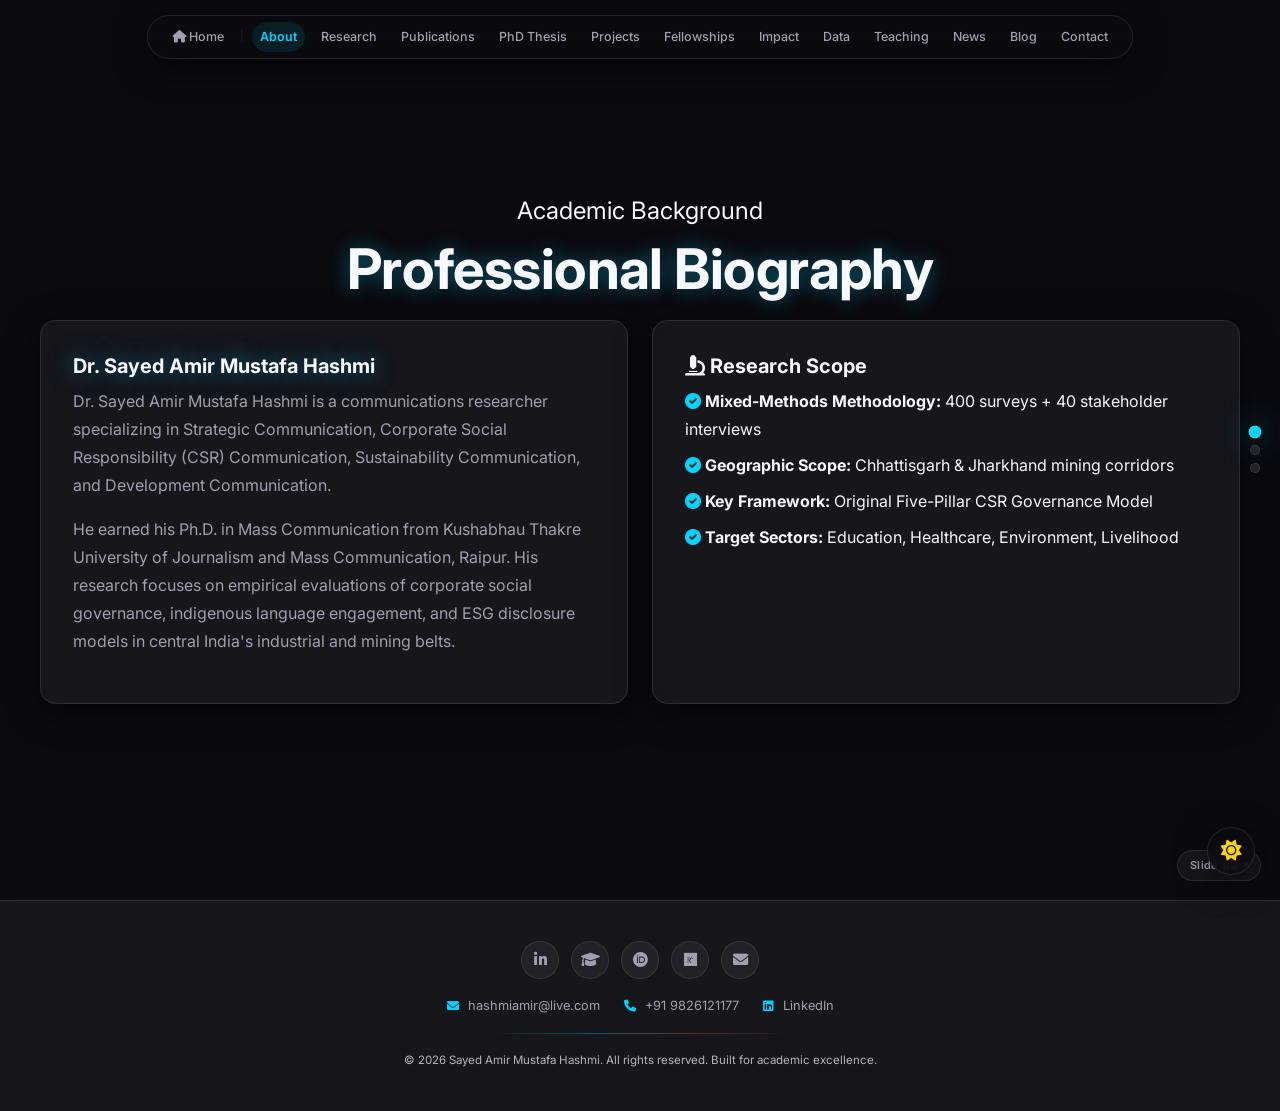
==== commit cfd4fd75: "Transform portfolio: glassmorphism footer, updated contact (hashmiamir@live.com, +91 9826121177, Lin" ====
--- a/src/pages/about.html
+++ b/src/pages/about.html
@@ -119,6 +119,26 @@
 
     </div>
 
+    <!-- ── Site Footer ─── -->
+    <footer class="site-footer">
+        <div class="footer-content">
+            <div class="footer-social">
+                <a href="https://www.linkedin.com/in/amirhashmilive/" target="_blank" rel="noopener" aria-label="LinkedIn"><i class="fab fa-linkedin-in"></i></a>
+                <a href="https://scholar.google.com" target="_blank" rel="noopener" aria-label="Google Scholar"><i class="fas fa-graduation-cap"></i></a>
+                <a href="https://orcid.org" target="_blank" rel="noopener" aria-label="ORCID"><i class="fab fa-orcid"></i></a>
+                <a href="https://researchgate.net" target="_blank" rel="noopener" aria-label="ResearchGate"><i class="fab fa-researchgate"></i></a>
+                <a href="mailto:hashmiamir@live.com" aria-label="Email"><i class="fas fa-envelope"></i></a>
+            </div>
+            <div class="footer-contact">
+                <a href="mailto:hashmiamir@live.com"><i class="fas fa-envelope"></i> hashmiamir@live.com</a>
+                <a href="tel:+919826121177"><i class="fas fa-phone"></i> +91 9826121177</a>
+                <a href="https://www.linkedin.com/in/amirhashmilive/" target="_blank" rel="noopener"><i class="fab fa-linkedin"></i> LinkedIn</a>
+            </div>
+            <div class="footer-divider"></div>
+            <p class="footer-copy">&copy; 2026 Sayed Amir Mustafa Hashmi. All rights reserved. Built for academic excellence.</p>
+        </div>
+    </footer>
+
     <!-- Core Scripts -->
     <script src="../js/theme.js"></script>
     <script src="../js/slider.js"></script>
--- a/src/css/style.css
+++ b/src/css/style.css
@@ -1,79 +1,91 @@
 @import url('slider-styles.css');
 
-/* ── 1. CSS Custom Properties (:root & [data-theme="dark"]) ─── */
+/* ═══════════════════════════════════════════════════════
+   POSTDOC ACADEMIC PORTFOLIO — MASTER STYLESHEET v3
+   Strictly follows the DESIGN_SYSTEM.md specification
+   Sayed Amir Mustafa Hashmi
+═══════════════════════════════════════════════════════ */
+
+/* ── 1. Google Fonts ─── */
+@import url('https://fonts.googleapis.com/css2?family=Inter:wght@300;400;500;600;700;800&display=swap');
+
+/* ── 2. CSS Custom Properties — EXACT spec tokens ─── */
 
 :root {
-    /* ── Light Mode Tokens ─────────────────────────────── */
-    --bg-primary: #f8f9ff;
-    --text-main: #1a1a24;
-    --text-muted: #555566;
-    --bg-glass: rgba(255, 255, 255, 0.7);
-    --bg-glass-border: rgba(0, 0, 0, 0.1);
-    --accent-cg: #0066cc;
-    --accent-jh: #cc4400;
-    --neon-glow: 0 0 10px rgba(0, 102, 204, 0.3);
-    --accent-glow-cg: 0 0 15px rgba(0, 102, 204, 0.4);
-    --accent-glow-jh: 0 0 15px rgba(204, 68, 0, 0.4);
-    --card-shadow: 0 8px 32px rgba(0, 0, 0, 0.1);
-    --nav-bg: rgba(255, 255, 255, 0.8);
-    --success-color: #28a745;
-    --warning-color: #ffc107;
+    /* ── Light Mode ──────────────────────────────── */
+    --bg-primary:         #f8f9ff;
+    --text-main:          #1a1a24;
+    --text-muted:         #555566;
+    --bg-glass:           rgba(255,255,255,0.7);
+    --bg-glass-border:    rgba(0,0,0,0.1);
+    --accent-cg:          #0066cc;
+    --accent-jh:          #cc4400;
+    --neon-glow:          0 0 10px rgba(0,102,204,0.3);
+    --accent-glow-cg:     0 0 15px rgba(0,102,204,0.4);
+    --accent-glow-jh:     0 0 15px rgba(204,68,0,0.4);
+    --card-shadow:        0 8px 32px rgba(0,0,0,0.1);
+    --nav-bg:             rgba(255,255,255,0.8);
+    --success-color:      #28a745;
+    --warning-color:      #ffc107;
     --warning-text-color: #856404;
-    --popup-bg: rgba(255, 255, 255, 0.95);
-    --tooltip-bg: rgba(240, 240, 248, 0.97);
-    --tooltip-text: #1a1a24;
-    --resource-card-bg: rgba(255, 255, 255, 0.88);
-    --resource-card-border: rgba(0, 0, 0, 0.08);
-    --table-hover-bg: rgba(0, 102, 204, 0.06);
-    --logo-filter: drop-shadow(0 0 10px rgba(0, 0, 0, 0.3));
+    --popup-bg:           rgba(255,255,255,0.95);
+    --tooltip-bg:         rgba(240,240,248,0.97);
+    --tooltip-text:       #1a1a24;
+    --table-hover-bg:     rgba(0,102,204,0.06);
+    --logo-filter:        drop-shadow(0 0 10px rgba(0,0,0,0.3));
+
+    /* Extended accent variants (spec §1.3) */
+    --color-blue:   #3498db;
+    --color-red:    #e74c3c;
+    --color-green:  #2ecc71;
+    --color-yellow: #f1c40f;
+    --color-purple: #9b59b6;
 }
 
 [data-theme="dark"] {
-    /* ── Dark Mode Tokens ──────────────────────────────── */
-    --bg-primary: #0a0a0f;
-    --text-main: #f8f9ff;
-    --text-muted: #a0a0b0;
-    --bg-glass: rgba(255, 255, 255, 0.05);
-    --bg-glass-border: rgba(255, 255, 255, 0.1);
-    --accent-cg: #00d4ff;
-    --accent-jh: #ff6b35;
-    --neon-glow: 0 0 20px rgba(0, 212, 255, 0.4);
-    --accent-glow-cg: 0 0 25px rgba(0, 212, 255, 0.6);
-    --accent-glow-jh: 0 0 25px rgba(255, 107, 53, 0.6);
-    --card-shadow: 0 8px 32px rgba(0, 0, 0, 0.5);
-    --nav-bg: rgba(10, 10, 15, 0.8);
-    --success-color: #00e676;
-    --warning-color: #ffd600;
+    /* ── Dark Mode ───────────────────────────────── */
+    --bg-primary:         #0a0a0f;
+    --text-main:          #f8f9ff;
+    --text-muted:         #a0a0b0;
+    --bg-glass:           rgba(255,255,255,0.05);
+    --bg-glass-border:    rgba(255,255,255,0.1);
+    --accent-cg:          #00d4ff;
+    --accent-jh:          #ff6b35;
+    --neon-glow:          0 0 20px rgba(0,212,255,0.4);
+    --accent-glow-cg:     0 0 25px rgba(0,212,255,0.6);
+    --accent-glow-jh:     0 0 25px rgba(255,107,53,0.6);
+    --card-shadow:        0 8px 32px rgba(0,0,0,0.5);
+    --nav-bg:             rgba(10,10,15,0.8);
+    --success-color:      #00e676;
+    --warning-color:      #ffd600;
     --warning-text-color: #ffd600;
-    --popup-bg: rgba(20, 20, 25, 0.95);
-    --tooltip-bg: rgba(20, 20, 25, 0.95);
-    --tooltip-text: #ffffff;
-    --resource-card-bg: rgba(26, 26, 28, 0.85);
-    --resource-card-border: rgba(255, 255, 255, 0.1);
-    --table-hover-bg: rgba(255, 255, 255, 0.04);
-    --logo-filter: drop-shadow(0 0 10px rgba(255, 255, 255, 0.5));
-}
-
-/* ── 2. Reset & Base Styles ─── */
-
-*, *::before, *::after {
-    box-sizing: border-box;
-    margin: 0;
-    padding: 0;
-}
-
-html {
-    scroll-behavior: smooth;
-}
+    --popup-bg:           rgba(20,20,25,0.95);
+    --tooltip-bg:         rgba(20,20,25,0.95);
+    --tooltip-text:       #ffffff;
+    --table-hover-bg:     rgba(255,255,255,0.04);
+    --logo-filter:        drop-shadow(0 0 10px rgba(255,255,255,0.5));
+
+    --color-blue:   #3498db;
+    --color-red:    #e74c3c;
+    --color-green:  #2ecc71;
+    --color-yellow: #f1c40f;
+    --color-purple: #9b59b6;
+}
+
+/* ── 3. Reset & Base ─── */
+*, *::before, *::after { box-sizing: border-box; margin: 0; padding: 0; }
+
+html { scroll-behavior: smooth; }
 
 body {
     font-family: 'Inter', -apple-system, BlinkMacSystemFont, 'Segoe UI', Roboto, sans-serif;
     background-color: var(--bg-primary);
     color: var(--text-main);
     line-height: 1.75;
-    transition: background-color 0.4s ease, color 0.4s ease;
     -webkit-font-smoothing: antialiased;
     -moz-osx-font-smoothing: grayscale;
+    transition: background-color 0.4s ease, color 0.4s ease;
+    overflow-x: hidden;
 }
 
 a {
@@ -81,18 +93,11 @@
     text-decoration: none;
     transition: color 0.3s ease;
 }
-
-a:hover {
-    color: var(--accent-jh);
-}
-
-img {
-    max-width: 100%;
-    height: auto;
-    display: block;
-}
-
-/* ── 3. Scroll Snap Container & Slide Canvas ─── */
+a:hover { color: var(--accent-jh); }
+
+img { max-width: 100%; height: auto; display: block; }
+
+/* ── 4. Scroll Snap Container & Slides ─── */
 
 .slide-container {
     height: 100vh;
@@ -103,10 +108,7 @@
     -ms-overflow-style: none;
     scrollbar-width: none;
 }
-
-.slide-container::-webkit-scrollbar {
-    display: none;
-}
+.slide-container::-webkit-scrollbar { display: none; }
 
 .slide {
     min-height: 100vh;
@@ -127,7 +129,7 @@
     margin: 0 auto;
 }
 
-/* ── 4. Typography ─── */
+/* ── 5. Typography (spec §2.1) ─── */
 
 .slide-title {
     font-size: 3.5rem;
@@ -137,7 +139,7 @@
     text-align: center;
     margin-bottom: 1rem;
     text-shadow: var(--neon-glow);
-    animation: fadeInDown 1.0s ease-out;
+    animation: fadeInDown 1.0s ease-out both;
 }
 
 .slide-subtitle {
@@ -146,53 +148,25 @@
     line-height: 1.25;
     text-align: center;
     color: var(--text-muted);
-    margin-bottom: 2rem;
-    animation: fadeInUp 1.0s ease-out;
-}
-
-h1 {
-    font-size: 2.5rem;
-    font-weight: 700;
-    line-height: 1.3;
-    letter-spacing: -0.01em;
-}
-
-h2 {
-    font-size: 1.5rem;
-    font-weight: 700;
-    line-height: 1.3;
-}
-
-h3 {
-    font-size: 1.25rem;
-    font-weight: 700;
-    line-height: 1.3;
-}
-
-h4 {
-    font-size: 1.1rem;
-    font-weight: 600;
-    line-height: 1.3;
-}
-
-p {
-    margin-bottom: 1rem;
-    color: var(--text-main);
-}
-
-.text-muted {
-    color: var(--text-muted);
-}
-
-.text-accent {
-    color: var(--accent-cg);
-}
-
-.text-accent-secondary {
-    color: var(--accent-jh);
-}
-
-/* ── 5. Glassmorphic Card System ─── */
+    margin-bottom: 0.5rem;
+    animation: fadeInUp 1.0s ease-out both;
+}
+
+h1 { font-size: 2.5rem; font-weight: 700; line-height: 1.3; letter-spacing: -0.01em; }
+h2 { font-size: 1.5rem; font-weight: 700; line-height: 1.3; }
+h3 { font-size: 1.25rem; font-weight: 700; line-height: 1.3; }
+h4 { font-size: 1.1rem; font-weight: 600; line-height: 1.3; }
+
+p { margin-bottom: 1rem; color: var(--text-main); }
+
+.text-muted  { color: var(--text-muted) !important; }
+.text-accent { color: var(--accent-cg) !important; }
+.text-accent-secondary { color: var(--accent-jh) !important; }
+
+.neon-text-cg { color: var(--accent-cg); text-shadow: var(--accent-glow-cg); }
+.neon-text-jh { color: var(--accent-jh); text-shadow: var(--accent-glow-jh); }
+
+/* ── 6. Glassmorphism Card System (spec §4) ─── */
 
 .glass-card {
     background: var(--bg-glass);
@@ -205,11 +179,25 @@
     transition: transform 0.3s ease, box-shadow 0.3s ease;
 }
 
-.glass-card:hover {
-    box-shadow: var(--neon-glow);
-}
-
-/* Interactive Chapter/Page Card */
+.glass-card:hover { box-shadow: var(--neon-glow); }
+
+/* ── Hover Magnify System (spec §4 & INTERACTIONS.md §1) ─── */
+.hover-magnify {
+    transition: transform 0.25s ease, box-shadow 0.25s ease !important;
+    z-index: 1;
+    position: relative;
+}
+.hover-magnify:hover {
+    transform: scale(1.5) translateY(0) !important;
+    z-index: 100 !important;
+    box-shadow: 0 15px 35px rgba(0,0,0,0.6) !important;
+}
+/* Reduced scale for wide cards (>400px) */
+.hover-magnify.hover-magnify-lg:hover {
+    transform: scale(1.02) translateY(0) !important;
+}
+
+/* ── Chapter Card ─── */
 .chapter-card {
     display: flex;
     flex-direction: column;
@@ -219,13 +207,7 @@
     cursor: pointer;
     color: var(--text-main);
 }
-
-.chapter-card .chapter-icon {
-    font-size: 2rem;
-    color: var(--accent-cg);
-    margin-bottom: 0.5rem;
-}
-
+.chapter-card .chapter-icon { font-size: 2rem; color: var(--accent-cg); margin-bottom: 0.5rem; }
 .chapter-card .chapter-num {
     font-size: 0.75rem;
     font-weight: 600;
@@ -234,7 +216,7 @@
     color: var(--text-muted);
 }
 
-/* Ambient Glowing Resource Card */
+/* ── Ambient Glowing Resource Card ─── */
 .resource-card {
     position: relative;
     width: 100%;
@@ -243,7 +225,6 @@
     text-decoration: none;
     display: block;
 }
-
 .resource-glow {
     position: absolute;
     inset: 0;
@@ -253,45 +234,27 @@
     transition: opacity 0.3s ease;
     z-index: 0;
 }
-
-.resource-card:hover {
-    transform: scale(1.02);
-}
-
-.resource-card:hover .resource-glow {
-    opacity: 0.8;
-}
-
+.resource-card:hover { transform: scale(1.02); }
+.resource-card:hover .resource-glow { opacity: 0.8; }
 .resource-content {
     position: relative;
     z-index: 1;
-    background: var(--resource-card-bg);
-    border: 1px solid var(--resource-card-border);
+    background: var(--bg-glass);
+    border: 1px solid var(--bg-glass-border);
     border-radius: 20px;
     padding: 1.5rem;
     display: flex;
     align-items: center;
     gap: 1rem;
-}
-
-.resource-icon {
-    font-size: 2rem;
-    flex-shrink: 0;
-}
-
-.resource-card[data-gradient="pink"] .resource-glow {
-    background: linear-gradient(137deg, #FF3D77, #FFB1CE, #FF9D3C);
-}
-
-.resource-card[data-gradient="cyan"] .resource-glow {
-    background: linear-gradient(137deg, #FFFFFF, #7DD3FC, #06B6D4);
-}
-
-.resource-card[data-gradient="purple"] .resource-glow {
-    background: linear-gradient(137deg, #4361EE, #E0AEFF, #F72585);
-}
-
-/* Gallery Card */
+    backdrop-filter: blur(10px);
+}
+.resource-icon { font-size: 2rem; flex-shrink: 0; }
+
+.resource-card[data-gradient="pink"]   .resource-glow { background: linear-gradient(137deg, #FF3D77, #FFB1CE, #FF9D3C); }
+.resource-card[data-gradient="cyan"]   .resource-glow { background: linear-gradient(137deg, #FFFFFF, #7DD3FC, #06B6D4); }
+.resource-card[data-gradient="purple"] .resource-glow { background: linear-gradient(137deg, #4361EE, #E0AEFF, #F72585); }
+
+/* ── Gallery Card ─── */
 .gallery-card {
     position: relative;
     aspect-ratio: 4 / 3;
@@ -300,26 +263,12 @@
     cursor: pointer;
     transition: transform 0.25s ease;
 }
-
-.gallery-card img {
-    width: 100%;
-    height: 100%;
-    object-fit: cover;
-    transition: filter 0.25s ease;
-}
-
-.gallery-card:hover {
-    transform: scale(1.05);
-}
-
-.gallery-card:hover img {
-    filter: brightness(0.85);
-}
-
+.gallery-card img { width: 100%; height: 100%; object-fit: cover; transition: filter 0.25s ease; }
+.gallery-card:hover { transform: scale(1.05); }
+.gallery-card:hover img { filter: brightness(0.85); }
 .gallery-card-badge {
     position: absolute;
-    top: 8px;
-    left: 8px;
+    top: 8px; left: 8px;
     background: var(--bg-glass);
     backdrop-filter: blur(8px);
     border: 1px solid var(--bg-glass-border);
@@ -330,58 +279,41 @@
     color: var(--accent-cg);
     z-index: 2;
 }
-
 .gallery-card-caption {
     position: absolute;
-    bottom: 0;
-    left: 0;
-    right: 0;
-    background: rgba(0, 0, 0, 0.7);
+    bottom: 0; left: 0; right: 0;
+    background: rgba(0,0,0,0.7);
     color: #fff;
     padding: 0.5rem 0.75rem;
     font-size: 0.8rem;
     transform: translateY(100%);
     transition: transform 0.25s ease;
 }
-
-.gallery-card:hover .gallery-card-caption {
-    transform: translateY(0);
-}
-
-/* ── 6. Grid Utilities ─── */
-
-.grid-2, .grid-3, .grid-4, .grid-7 {
+.gallery-card:hover .gallery-card-caption { transform: translateY(0); }
+
+/* ── 7. Grid System (spec §3.2) ─── */
+.grid-2, .grid-3, .grid-4, .grid-5, .grid-7 {
     display: grid;
     gap: 1.5rem;
     width: 100%;
     max-width: 1200px;
-}
-
-.grid-2 {
-    grid-template-columns: 1fr 1fr;
-}
-
-.grid-3 {
-    grid-template-columns: repeat(3, 1fr);
-}
-
-.grid-4 {
-    grid-template-columns: repeat(4, 1fr);
-}
-
-.grid-7 {
-    grid-template-columns: repeat(auto-fit, minmax(250px, 1fr));
-}
-
-/* ── 7. Navigation ─── */
-
+    margin-left: auto;
+    margin-right: auto;
+}
+.grid-2 { grid-template-columns: 1fr 1fr; }
+.grid-3 { grid-template-columns: repeat(3, 1fr); }
+.grid-4 { grid-template-columns: repeat(4, 1fr); }
+.grid-5 { grid-template-columns: repeat(5, 1fr); }
+.grid-7 { grid-template-columns: repeat(auto-fit, minmax(250px, 1fr)); }
+
+/* ── 8. Floating Navigation Bar ─── */
 .chap-nav {
     position: fixed;
     top: 15px;
     left: 50%;
     transform: translateX(-50%);
     z-index: 1000;
-    background: var(--bg-glass);
+    background: var(--nav-bg);
     border: 1px solid var(--bg-glass-border);
     border-radius: 30px;
     padding: 6px 16px;
@@ -391,15 +323,11 @@
     backdrop-filter: blur(10px);
     -webkit-backdrop-filter: blur(10px);
     align-items: center;
-    flex-wrap: nowrap;
     max-width: 95vw;
     overflow-x: auto;
     scrollbar-width: none;
 }
-
-.chap-nav::-webkit-scrollbar {
-    display: none;
-}
+.chap-nav::-webkit-scrollbar { display: none; }
 
 .chap-nav a {
     color: var(--text-muted);
@@ -412,22 +340,15 @@
     white-space: nowrap;
     position: relative;
 }
-
-.chap-nav a:hover {
-    color: var(--accent-cg);
-    transform: scale(1.1);
-}
-
+.chap-nav a:hover { color: var(--accent-cg); transform: scale(1.1); }
 .chap-nav a.active {
     color: var(--accent-cg);
-    background: rgba(0, 102, 204, 0.1);
+    background: rgba(0,102,204,0.1);
     font-weight: 600;
 }
-
-[data-theme="dark"] .chap-nav a.active {
-    background: rgba(0, 212, 255, 0.1);
-}
-
+[data-theme="dark"] .chap-nav a.active { background: rgba(0,212,255,0.1); }
+
+/* Nav tooltip */
 .chap-nav a[data-fullname]::after {
     content: attr(data-fullname);
     position: absolute;
@@ -446,33 +367,22 @@
     box-shadow: var(--card-shadow);
     z-index: 1001;
 }
-
-.chap-nav a[data-fullname]:hover::after {
-    opacity: 1;
-    transform: translateX(-50%) translateY(0);
-}
-
-.chap-nav-sep {
-    color: var(--bg-glass-border);
-    font-size: 0.7rem;
-    user-select: none;
-}
-
-/* Mobile hamburger button */
+.chap-nav a[data-fullname]:hover::after { opacity: 1; transform: translateX(-50%) translateY(0); }
+
+.chap-nav-sep { color: var(--bg-glass-border); font-size: 0.7rem; user-select: none; }
+
+/* Mobile Hamburger */
 .nav-hamburger {
     display: none;
     position: fixed;
-    top: 15px;
-    right: 15px;
+    top: 15px; right: 15px;
     z-index: 1001;
-    background: var(--bg-glass);
+    background: var(--nav-bg);
     border: 1px solid var(--bg-glass-border);
     border-radius: 50%;
-    width: 44px;
-    height: 44px;
+    width: 44px; height: 44px;
     cursor: pointer;
     backdrop-filter: blur(10px);
-    -webkit-backdrop-filter: blur(10px);
     box-shadow: var(--card-shadow);
     color: var(--text-main);
     font-size: 1.2rem;
@@ -480,25 +390,19 @@
     justify-content: center;
     transition: transform 0.3s ease;
 }
-
-.nav-hamburger:hover {
-    transform: scale(1.1);
-}
-
-/* Theme Toggle Button */
+.nav-hamburger:hover { transform: scale(1.1); }
+
+/* ── 9. Theme Toggle ─── */
 .theme-toggle {
     position: fixed;
-    bottom: 25px;
-    right: 25px;
+    bottom: 25px; right: 25px;
     z-index: 1000;
-    background: var(--bg-glass);
+    background: var(--nav-bg);
     border: 1px solid var(--bg-glass-border);
     border-radius: 999px;
-    width: 48px;
-    height: 48px;
+    width: 48px; height: 48px;
     cursor: pointer;
     backdrop-filter: blur(10px);
-    -webkit-backdrop-filter: blur(10px);
     box-shadow: var(--card-shadow);
     display: flex;
     align-items: center;
@@ -507,113 +411,170 @@
     color: var(--text-main);
     transition: all 0.3s ease;
 }
-
-.theme-toggle:hover {
-    transform: scale(1.1);
-    box-shadow: var(--neon-glow);
-}
-
-/* Vertical Progress Dots */
+.theme-toggle:hover { transform: scale(1.1); box-shadow: var(--neon-glow); }
+
+/* ── 10. Progress Dots ─── */
 .progress-dots {
     position: fixed;
-    right: 20px;
-    top: 50%;
+    right: 20px; top: 50%;
     transform: translateY(-50%);
     z-index: 100;
     display: flex;
     flex-direction: column;
     gap: 8px;
 }
-
 .dot {
-    width: 10px;
-    height: 10px;
+    width: 10px; height: 10px;
     border-radius: 50%;
     background: var(--bg-glass-border);
     border: 1px solid var(--bg-glass-border);
     cursor: pointer;
     transition: all 0.3s ease;
 }
-
 .dot.active {
     background: var(--accent-cg);
     box-shadow: var(--accent-glow-cg);
     transform: scale(1.3);
 }
-
-/* ── 8. UI Components ─── */
-
-.neon-text-cg {
+.dot:hover { background: var(--accent-cg); }
+
+/* ── 11. Cinematic Slide Reveal (spec §3.2 INTERACTIONS.md) ─── */
+/* Elements start hidden; .is-visible on parent triggers staggered reveal */
+
+.slide .glass-card,
+.slide .grid-2,
+.slide .grid-3,
+.slide .grid-4,
+.slide .grid-5,
+.slide .grid-7,
+.slide .data-table,
+.slide .timeline,
+.slide .pub-list,
+.slide .filter-bar,
+.slide .hero-buttons,
+.slide .chart-container,
+.slide .resource-card {
+    opacity: 0;
+    transform: translateY(18px);
+    transition: opacity 0.55s cubic-bezier(0.22,1,0.36,1),
+                transform 0.55s cubic-bezier(0.22,1,0.36,1);
+}
+
+.slide.is-visible .glass-card,
+.slide.is-visible .grid-2,
+.slide.is-visible .grid-3,
+.slide.is-visible .grid-4,
+.slide.is-visible .grid-5,
+.slide.is-visible .grid-7,
+.slide.is-visible .data-table,
+.slide.is-visible .timeline,
+.slide.is-visible .pub-list,
+.slide.is-visible .filter-bar,
+.slide.is-visible .hero-buttons,
+.slide.is-visible .chart-container,
+.slide.is-visible .resource-card {
+    opacity: 1;
+    transform: translateY(0);
+}
+
+/* Staggered animation delays */
+.slide.is-visible .glass-card:nth-child(1), .slide.is-visible .grid-2:nth-child(1) { transition-delay: 0.05s; }
+.slide.is-visible .glass-card:nth-child(2), .slide.is-visible .grid-2:nth-child(2) { transition-delay: 0.12s; }
+.slide.is-visible .glass-card:nth-child(3), .slide.is-visible .grid-2:nth-child(3) { transition-delay: 0.19s; }
+.slide.is-visible .glass-card:nth-child(4), .slide.is-visible .grid-2:nth-child(4) { transition-delay: 0.26s; }
+.slide.is-visible .glass-card:nth-child(5) { transition-delay: 0.33s; }
+.slide.is-visible .glass-card:nth-child(6) { transition-delay: 0.40s; }
+.slide.is-visible .glass-card:nth-child(7) { transition-delay: 0.47s; }
+.slide.is-visible .glass-card:nth-child(8) { transition-delay: 0.54s; }
+
+/* Hero slide: first slide always visible immediately */
+#slide-1 .glass-card,
+#slide-1 .hero-buttons,
+#slide-1 .grid-2,
+#slide-1 .grid-3,
+#slide-1 .grid-5 {
+    opacity: 1 !important;
+    transform: none !important;
+    transition-delay: 0s !important;
+}
+
+/* Ensure titles are never hidden */
+.slide-title,
+.slide-subtitle {
+    opacity: 1 !important;
+    transform: none !important;
+}
+
+/* ── 12. Ambient Breathing Glows (spec DESIGN_SYSTEM.md §5.2) ─── */
+
+@keyframes breatheBlue {
+    0%, 100% { box-shadow: 0 0 5px rgba(52,152,219,0.3), var(--card-shadow); }
+    50%       { box-shadow: 0 0 20px rgba(52,152,219,0.7), var(--card-shadow); }
+}
+@keyframes breatheGreen {
+    0%, 100% { box-shadow: 0 0 5px rgba(46,204,113,0.3), var(--card-shadow); }
+    50%       { box-shadow: 0 0 20px rgba(46,204,113,0.7), var(--card-shadow); }
+}
+@keyframes breathePurple {
+    0%, 100% { box-shadow: 0 0 5px rgba(155,89,182,0.3), var(--card-shadow); }
+    50%       { box-shadow: 0 0 20px rgba(155,89,182,0.7), var(--card-shadow); }
+}
+@keyframes breatheOrange {
+    0%, 100% { box-shadow: 0 0 5px rgba(255,107,53,0.3), var(--card-shadow); }
+    50%       { box-shadow: 0 0 20px rgba(255,107,53,0.7), var(--card-shadow); }
+}
+@keyframes breatheCyan {
+    0%, 100% { box-shadow: 0 0 5px #00d4ff, var(--card-shadow); border-color: rgba(0,212,255,0.3); }
+    50%       { box-shadow: 0 0 20px #00d4ff, var(--card-shadow); border-color: #00d4ff; }
+}
+
+.glow-blue   { animation: breatheBlue   3.5s ease-in-out infinite; }
+.glow-green  { animation: breatheGreen  3.2s ease-in-out infinite; }
+.glow-purple { animation: breathePurple 3.8s ease-in-out infinite; }
+.glow-orange { animation: breatheOrange 3.4s ease-in-out infinite; }
+.glow-cyan   { animation: breatheCyan   3.6s ease-in-out infinite; }
+
+/* ── 13. Keyframe Animations ─── */
+
+@keyframes fadeInDown {
+    from { opacity: 0; transform: translateY(-20px); }
+    to   { opacity: 1; transform: translateY(0); }
+}
+@keyframes fadeInUp {
+    from { opacity: 0; transform: translateY(20px); }
+    to   { opacity: 1; transform: translateY(0); }
+}
+@keyframes cinematic-fade-in {
+    from { opacity: 0; transform: translateY(18px); }
+    to   { opacity: 1; transform: translateY(0); }
+}
+@keyframes sn-badge-enter {
+    from { opacity: 0; transform: scale(0.8); }
+    to   { opacity: 1; transform: scale(1); }
+}
+@keyframes pulseGlow {
+    0%, 100% { box-shadow: var(--card-shadow); }
+    50%       { box-shadow: var(--neon-glow); }
+}
+@keyframes orbFloat {
+    0%, 100% { transform: translateY(0) scale(1); opacity: 0.5; }
+    50%       { transform: translateY(-30px) scale(1.05); opacity: 0.8; }
+}
+
+/* ── 14. Stat Cards ─── */
+.stat-card { text-align: center; }
+.stat-number {
+    font-size: 3rem;
+    font-weight: 800;
+    letter-spacing: -0.03em;
     color: var(--accent-cg);
+    line-height: 1;
+    margin-bottom: 0.5rem;
     text-shadow: var(--accent-glow-cg);
 }
-
-.neon-text-jh {
-    color: var(--accent-jh);
-    text-shadow: var(--accent-glow-jh);
-}
-
-.popup-trigger {
-    cursor: pointer;
-    border-bottom: 1px dotted var(--text-muted);
-    transition: border-color 0.3s ease, color 0.3s ease;
-}
-
-.popup-trigger:hover {
-    border-color: var(--accent-cg);
-    color: var(--accent-cg);
-}
-
-.badge {
-    display: inline-block;
-    padding: 2px 10px;
-    border-radius: 999px;
-    font-size: 0.75rem;
-    font-weight: 600;
-    letter-spacing: 0.02em;
-}
-
-.badge-supported {
-    background: rgba(40, 167, 69, 0.15);
-    color: var(--success-color);
-}
-
-.badge-partial {
-    background: rgba(255, 193, 7, 0.15);
-    color: var(--warning-text-color);
-}
-
-.badge-category {
-    background: rgba(0, 102, 204, 0.1);
-    color: var(--accent-cg);
-}
-
-[data-theme="dark"] .badge-category {
-    background: rgba(0, 212, 255, 0.1);
-}
-
-/* Status badges for fellowship tracker */
-.badge-applied {
-    background: rgba(0, 102, 204, 0.15);
-    color: var(--accent-cg);
-}
-
-.badge-review {
-    background: rgba(255, 193, 7, 0.15);
-    color: var(--warning-text-color);
-}
-
-.badge-accepted {
-    background: rgba(40, 167, 69, 0.15);
-    color: var(--success-color);
-}
-
-.badge-rejected {
-    background: rgba(231, 76, 60, 0.15);
-    color: #e74c3c;
-}
-
-/* Buttons */
+.stat-label { font-size: 0.82rem; color: var(--text-muted); font-weight: 500; line-height: 1.4; }
+
+/* ── 15. Buttons ─── */
 .btn {
     display: inline-flex;
     align-items: center;
@@ -626,37 +587,29 @@
     transition: all 0.3s ease;
     border: none;
     text-decoration: none;
-}
-
+    font-family: 'Inter', sans-serif;
+}
 .btn-primary {
     background: var(--accent-cg);
     color: #ffffff;
 }
-
 .btn-primary:hover {
     transform: translateY(-2px);
     box-shadow: var(--accent-glow-cg);
     color: #ffffff;
 }
-
 .btn-secondary {
     background: transparent;
     border: 1px solid var(--bg-glass-border);
     color: var(--text-main);
 }
-
 .btn-secondary:hover {
     border-color: var(--accent-cg);
     color: var(--accent-cg);
     transform: translateY(-2px);
 }
-
-.btn-sm {
-    padding: 0.4rem 1rem;
-    font-size: 0.8rem;
-}
-
-/* Hero-specific button group */
+.btn-sm { padding: 0.4rem 1rem; font-size: 0.8rem; }
+
 .hero-buttons {
     display: flex;
     gap: 1rem;
@@ -665,33 +618,31 @@
     margin-top: 2rem;
 }
 
-/* ── 9. Chart Containers ─── */
-
-.chart-container {
-    position: relative;
-    width: 100%;
-    max-width: 900px;
-    height: 400px;
-    margin: 0 auto;
-}
-
-.chart-container canvas {
-    width: 100% !important;
-    height: 100% !important;
-}
-
-/* ── 10. Data Tables ─── */
-
-.data-table {
-    width: 100%;
-    border-collapse: collapse;
-    font-size: 0.9rem;
-}
-
-.data-table thead {
-    border-bottom: 2px solid var(--bg-glass-border);
-}
-
+/* ── 16. Badges ─── */
+.badge {
+    display: inline-block;
+    padding: 2px 10px;
+    border-radius: 999px;
+    font-size: 0.75rem;
+    font-weight: 600;
+    letter-spacing: 0.02em;
+}
+.badge-supported  { background: rgba(40,167,69,0.15);  color: var(--success-color); }
+.badge-partial    { background: rgba(255,193,7,0.15);  color: var(--warning-text-color); }
+.badge-category   { background: rgba(0,102,204,0.1);   color: var(--accent-cg); }
+.badge-applied    { background: rgba(0,102,204,0.15);  color: var(--accent-cg); }
+.badge-review     { background: rgba(255,193,7,0.15);  color: var(--warning-text-color); }
+.badge-accepted   { background: rgba(40,167,69,0.15);  color: var(--success-color); }
+.badge-rejected   { background: rgba(231,76,60,0.15);  color: #e74c3c; }
+[data-theme="dark"] .badge-category { background: rgba(0,212,255,0.1); }
+
+/* ── 17. Charts ─── */
+.chart-container { position: relative; width: 100%; max-width: 900px; height: 400px; margin: 0 auto; }
+.chart-container canvas { width: 100% !important; height: 100% !important; }
+
+/* ── 18. Data Tables ─── */
+.data-table { width: 100%; border-collapse: collapse; font-size: 0.9rem; }
+.data-table thead { border-bottom: 2px solid var(--bg-glass-border); }
 .data-table th {
     text-align: left;
     padding: 0.75rem 1rem;
@@ -700,281 +651,98 @@
     font-size: 0.85rem;
     letter-spacing: 0.02em;
 }
-
-.data-table td {
-    padding: 0.75rem 1rem;
-    border-bottom: 1px solid var(--bg-glass-border);
-    color: var(--text-main);
-}
-
-.data-table tbody tr {
-    transition: background-color 0.2s ease;
-}
-
-.data-table tbody tr:hover {
-    background-color: var(--table-hover-bg);
-}
-
-/* ── 11. Keyframe Animations ─── */
-
-@keyframes fadeInDown {
-    from {
-        opacity: 0;
-        transform: translateY(-20px);
-    }
-    to {
-        opacity: 1;
-        transform: translateY(0);
-    }
-}
-
-@keyframes fadeInUp {
-    from {
-        opacity: 0;
-        transform: translateY(20px);
-    }
-    to {
-        opacity: 1;
-        transform: translateY(0);
-    }
-}
-
-@keyframes pulseGlow {
-    0%, 100% {
-        box-shadow: var(--card-shadow);
-    }
-    50% {
-        box-shadow: var(--neon-glow);
-    }
-}
-
-@keyframes cinematic-fade-in {
-    from {
-        opacity: 0;
-        transform: translateY(18px);
-    }
-    to {
-        opacity: 1;
-        transform: translateY(0);
-    }
-}
-
-@keyframes page-load-reveal {
-    from {
-        opacity: 0;
-        transform: translateY(24px);
-    }
-    to {
-        opacity: 1;
-        transform: translateY(0);
-    }
-}
-
-@keyframes sn-badge-enter {
-    from {
-        opacity: 0;
-        transform: scale(0.8);
-    }
-    to {
-        opacity: 1;
-        transform: scale(1);
-    }
-}
-
-/* Cinematic fade-in for slide content */
-.slide .glass-card,
-.slide .grid-2,
-.slide .grid-3,
-.slide .grid-4,
-.slide .grid-7,
-.slide h1,
-.slide h2,
-.slide h3,
-.slide p,
-.slide .hero-buttons,
-.slide .data-table {
+.data-table td { padding: 0.75rem 1rem; border-bottom: 1px solid var(--bg-glass-border); color: var(--text-main); }
+.data-table tbody tr { transition: background-color 0.2s ease; }
+.data-table tbody tr:hover { background-color: var(--table-hover-bg); }
+.table-wrapper { overflow-x: auto; }
+
+/* ── 19. Statistical Popup Overlay ─── */
+.popup-overlay {
+    position: fixed;
+    top: 0; left: 0; width: 100%; height: 100%;
+    background: rgba(0,0,0,0.8);
+    backdrop-filter: blur(5px);
+    z-index: 999;
+    display: flex;
+    justify-content: center;
+    align-items: center;
     opacity: 0;
-    transform: translateY(18px);
-}
-
-.slide.is-visible .glass-card,
-.slide.is-visible .grid-2,
-.slide.is-visible .grid-3,
-.slide.is-visible .grid-4,
-.slide.is-visible .grid-7,
-.slide.is-visible h1,
-.slide.is-visible h2,
-.slide.is-visible h3,
-.slide.is-visible p,
-.slide.is-visible .hero-buttons,
-.slide.is-visible .data-table {
-    animation: cinematic-fade-in 0.55s cubic-bezier(0.22, 1, 0.36, 1) forwards;
-}
-
-/* Staggered animation delays */
-.slide.is-visible > *:nth-child(1) { animation-delay: 0.05s; }
-.slide.is-visible > *:nth-child(2) { animation-delay: 0.12s; }
-.slide.is-visible > *:nth-child(3) { animation-delay: 0.19s; }
-.slide.is-visible > *:nth-child(4) { animation-delay: 0.26s; }
-.slide.is-visible > *:nth-child(5) { animation-delay: 0.33s; }
-.slide.is-visible > *:nth-child(6) { animation-delay: 0.40s; }
-
-/* ── 12. Hover Magnification ─── */
-
-.hover-magnify {
-    transition: transform 0.25s ease, box-shadow 0.25s ease, z-index 0.25s ease !important;
-    z-index: 1;
-}
-
-.hover-magnify:hover {
-    transform: scale(1.5) translateY(0) !important;
-    z-index: 100 !important;
-    box-shadow: 0 15px 35px rgba(0, 0, 0, 0.6) !important;
-}
-
-/* Reduced scale for wide layout cards */
-.hover-magnify.hover-magnify-lg:hover {
-    transform: scale(1.02) translateY(0) !important;
-}
-
-/* ── 13. Breathing Border Glows ─── */
-
-@keyframes breatheBlue {
-    0%, 100% { box-shadow: 0 0 5px #0066cc; border-color: rgba(0, 102, 204, 0.3); }
-    50% { box-shadow: 0 0 20px #0066cc; border-color: #0066cc; }
-}
-
-[data-theme="dark"] .glow-blue {
-    animation: breatheBlueDark 3.5s ease-in-out infinite;
-}
-
-@keyframes breatheBlueDark {
-    0%, 100% { box-shadow: 0 0 5px #00d4ff; border-color: rgba(0, 212, 255, 0.3); }
-    50% { box-shadow: 0 0 20px #00d4ff; border-color: #00d4ff; }
-}
-
-.glow-blue {
-    animation: breatheBlue 3.5s ease-in-out infinite;
-}
-
-@keyframes breatheGreen {
-    0%, 100% { box-shadow: 0 0 5px #28a745; border-color: rgba(40, 167, 69, 0.3); }
-    50% { box-shadow: 0 0 20px #28a745; border-color: #28a745; }
-}
-
-@keyframes breatheGreenDark {
-    0%, 100% { box-shadow: 0 0 5px #00e676; border-color: rgba(0, 230, 118, 0.3); }
-    50% { box-shadow: 0 0 20px #00e676; border-color: #00e676; }
-}
-
-.glow-green {
-    animation: breatheGreen 3.2s ease-in-out infinite;
-}
-
-[data-theme="dark"] .glow-green {
-    animation: breatheGreenDark 3.2s ease-in-out infinite;
-}
-
-@keyframes breathePurple {
-    0%, 100% { box-shadow: 0 0 5px #9b59b6; border-color: rgba(155, 89, 182, 0.3); }
-    50% { box-shadow: 0 0 20px #9b59b6; border-color: #9b59b6; }
-}
-
-.glow-purple {
-    animation: breathePurple 3.8s ease-in-out infinite;
-}
-
-@keyframes breatheOrange {
-    0%, 100% { box-shadow: 0 0 5px #cc4400; border-color: rgba(204, 68, 0, 0.3); }
-    50% { box-shadow: 0 0 20px #cc4400; border-color: #cc4400; }
-}
-
-@keyframes breatheOrangeDark {
-    0%, 100% { box-shadow: 0 0 5px #ff6b35; border-color: rgba(255, 107, 53, 0.3); }
-    50% { box-shadow: 0 0 20px #ff6b35; border-color: #ff6b35; }
-}
-
-.glow-orange {
-    animation: breatheOrange 3.4s ease-in-out infinite;
-}
-
-[data-theme="dark"] .glow-orange {
-    animation: breatheOrangeDark 3.4s ease-in-out infinite;
-}
-
-@keyframes breatheCyan {
-    0%, 100% { box-shadow: 0 0 5px #00d4ff; border-color: rgba(0, 212, 255, 0.3); }
-    50% { box-shadow: 0 0 20px #00d4ff; border-color: #00d4ff; }
-}
-
-.glow-cyan {
-    animation: breatheCyan 3.6s ease-in-out infinite;
-}
-
-/* ── 14. Slide Number Badge & Dropdown ─── */
-
+    pointer-events: none;
+    transition: opacity 0.3s ease;
+}
+.popup-overlay.active { opacity: 1; }
+.popup-content {
+    background: var(--popup-bg);
+    border: 1px solid var(--bg-glass-border);
+    border-radius: 16px;
+    padding: 2rem;
+    max-width: 480px;
+    width: 90%;
+    box-shadow: 0 30px 80px rgba(0,0,0,0.3);
+}
+.popup-title { font-size: 1.1rem; font-weight: 700; color: var(--accent-cg); margin-bottom: 0.75rem; }
+.popup-formula {
+    font-family: 'Courier New', monospace;
+    background: rgba(0,0,0,0.06);
+    padding: 0.6rem 1rem;
+    border-radius: 8px;
+    margin-bottom: 0.75rem;
+    font-size: 0.85rem;
+    border-left: 3px solid var(--accent-cg);
+}
+[data-theme="dark"] .popup-formula { background: rgba(255,255,255,0.06); }
+.popup-trigger {
+    cursor: pointer;
+    border-bottom: 1px dotted var(--text-muted);
+    transition: border-color 0.3s ease, color 0.3s ease;
+}
+.popup-trigger:hover { border-color: var(--accent-cg); color: var(--accent-cg); }
+
+/* ── 20. Slide Number Badge & Dropdown ─── */
 .sn-badge {
     position: absolute;
-    bottom: 1.5rem;
-    right: 1.1rem;
+    bottom: 1.2rem; right: 1.2rem;
     z-index: 100;
     background: var(--bg-glass);
     backdrop-filter: blur(12px);
-    -webkit-backdrop-filter: blur(12px);
     border: 1px solid var(--bg-glass-border);
     border-radius: 20px;
-    padding: 4px 10px;
-    font-size: 0.7rem;
+    padding: 5px 12px;
+    font-size: 0.68rem;
     cursor: pointer;
     display: flex;
     align-items: center;
     gap: 5px;
     color: var(--text-muted);
     transition: all 0.25s ease;
-    animation: sn-badge-enter 0.4s cubic-bezier(0.22, 1, 0.36, 1);
-}
-
-.sn-badge:hover {
-    border-color: var(--accent-cg);
-    transform: translateY(-1px);
-}
-
-.sn-badge__caret {
-    transition: transform 0.22s cubic-bezier(0.22, 1, 0.36, 1);
-    font-size: 0.65rem;
-}
-
-.sn-badge--open .sn-badge__caret {
-    transform: rotate(180deg);
-}
+    font-weight: 600;
+    letter-spacing: 0.03em;
+    animation: sn-badge-enter 0.4s cubic-bezier(0.22,1,0.36,1) both;
+}
+.sn-badge:hover { border-color: var(--accent-cg); color: var(--accent-cg); transform: translateY(-1px); }
+.sn-badge__caret { transition: transform 0.22s cubic-bezier(0.22,1,0.36,1); font-size: 0.6rem; }
+.sn-badge--open .sn-badge__caret { transform: rotate(180deg); }
 
 .sn-dropdown {
     display: none;
     position: absolute;
-    bottom: calc(100% + 8px);
-    right: 0;
-    background: var(--bg-glass);
-    backdrop-filter: blur(12px);
-    -webkit-backdrop-filter: blur(12px);
-    border: 1px solid var(--bg-glass-border);
-    border-radius: 12px;
+    bottom: calc(100% + 8px); right: 0;
+    background: var(--popup-bg);
+    border: 1px solid var(--bg-glass-border);
+    border-radius: 14px;
     padding: 6px;
-    min-width: 220px;
-    max-height: 300px;
+    min-width: 230px;
+    max-height: 280px;
     overflow-y: auto;
     box-shadow: var(--card-shadow);
 }
-
-.sn-badge--open .sn-dropdown {
-    display: block;
-}
-
+.sn-badge--open .sn-dropdown { display: block; }
 .sn-dropdown__item {
     display: flex;
     align-items: center;
     gap: 8px;
-    padding: 6px 10px;
-    border-radius: 8px;
+    padding: 7px 10px;
+    border-radius: 10px;
     border: none;
     background: transparent;
     color: var(--text-main);
@@ -985,418 +753,319 @@
     transition: background 0.2s ease;
     font-family: 'Inter', sans-serif;
 }
-
-.sn-dropdown__item:hover {
-    background: var(--table-hover-bg);
-}
-
-.sn-dropdown__item--active {
-    color: var(--accent-cg);
+.sn-dropdown__item:hover { background: var(--table-hover-bg); }
+.sn-dropdown__item--active { color: var(--accent-cg); font-weight: 700; }
+.sn-dropdown__num { min-width: 24px; text-align: center; font-weight: 700; color: var(--accent-cg); }
+.sn-dropdown__title { overflow: hidden; text-overflow: ellipsis; white-space: nowrap; }
+
+/* ── 21. Timeline ─── */
+.timeline { position: relative; padding-left: 2.5rem; max-width: 820px; width: 100%; }
+.timeline::before {
+    content: '';
+    position: absolute; left: 0; top: 0; bottom: 0;
+    width: 2px;
+    background: linear-gradient(to bottom, var(--accent-cg), var(--accent-jh));
+    border-radius: 2px;
+}
+.timeline-item { position: relative; padding-bottom: 2.5rem; padding-left: 1.5rem; }
+.timeline-item:last-child { padding-bottom: 0; }
+.timeline-item::before {
+    content: '';
+    position: absolute;
+    left: -2.5rem; top: 6px;
+    width: 14px; height: 14px;
+    border-radius: 50%;
+    background: var(--accent-cg);
+    box-shadow: 0 0 12px var(--accent-cg);
+    transform: translateX(calc(-7px + 1px));
+}
+.timeline-date  { font-size: 0.75rem; font-weight: 700; color: var(--accent-cg); letter-spacing: 0.05em; text-transform: uppercase; margin-bottom: 0.35rem; }
+.timeline-title { font-size: 1.05rem; font-weight: 700; margin-bottom: 0.35rem; color: var(--text-main); }
+.timeline-desc  { font-size: 0.88rem; color: var(--text-muted); line-height: 1.65; }
+
+/* ── 22. Publication Cards ─── */
+.pub-card {
+    background: var(--bg-glass);
+    backdrop-filter: blur(10px);
+    border: 1px solid var(--bg-glass-border);
+    border-radius: 16px;
+    padding: 1.5rem 1.8rem;
+    margin-bottom: 1rem;
+    transition: transform 0.3s ease, box-shadow 0.3s ease;
+}
+.pub-card:hover { transform: translateY(-3px); box-shadow: var(--neon-glow); }
+.pub-title  { font-size: 1rem; font-weight: 700; color: var(--text-main); margin-bottom: 0.4rem; line-height: 1.45; }
+.pub-meta   { font-size: 0.82rem; color: var(--text-muted); margin-bottom: 0.75rem; }
+.pub-abstract { font-size: 0.85rem; color: var(--text-muted); line-height: 1.65; display: none; margin-top: 0.75rem; padding-top: 0.75rem; border-top: 1px solid var(--bg-glass-border); }
+.pub-abstract.show { display: block; }
+.pub-actions { display: flex; gap: 0.5rem; flex-wrap: wrap; margin-top: 0.75rem; }
+
+/* ── 23. Filter Bar / Search ─── */
+.filter-bar {
+    display: flex;
+    gap: 1rem;
+    flex-wrap: wrap;
+    align-items: center;
+    width: 100%;
+    max-width: 1100px;
+    margin: 0 auto 2rem;
+}
+.search-input {
+    flex: 1; min-width: 220px;
+    padding: 0.65rem 1.2rem;
+    background: var(--bg-glass);
+    border: 1px solid var(--bg-glass-border);
+    border-radius: 999px;
+    color: var(--text-main);
+    font-family: 'Inter', sans-serif;
+    font-size: 0.88rem;
+    backdrop-filter: blur(10px);
+    transition: all 0.3s ease;
+}
+.search-input:focus { outline: none; border-color: var(--accent-cg); box-shadow: 0 0 0 3px rgba(0,212,255,0.1); }
+.filter-tabs  { display: flex; gap: 6px; flex-wrap: wrap; }
+.filter-tab {
+    padding: 0.4rem 1rem;
+    border-radius: 999px;
+    border: 1px solid var(--bg-glass-border);
+    background: transparent;
+    color: var(--text-muted);
+    font-family: 'Inter', sans-serif;
+    font-size: 0.75rem;
     font-weight: 600;
-}
-
-.sn-dropdown__num {
-    min-width: 24px;
-    text-align: center;
-    font-weight: 600;
-    color: var(--accent-cg);
-}
-
-.sn-dropdown__title {
-    overflow: hidden;
-    text-overflow: ellipsis;
-    white-space: nowrap;
-}
-
-/* ── 15. Statistical Popup Overlay ─── */
-
-.popup-overlay {
-    position: fixed;
-    top: 0;
-    left: 0;
-    width: 100%;
-    height: 100%;
-    background: rgba(0, 0, 0, 0.8);
-    backdrop-filter: blur(5px);
-    -webkit-backdrop-filter: blur(5px);
-    z-index: 999;
-    display: flex;
-    justify-content: center;
-    align-items: center;
-    opacity: 0;
-    pointer-events: none;
-    transition: opacity 0.3s ease;
-}
-
-.popup-overlay.active {
-    opacity: 1;
-}
-
-.popup-content {
-    background: var(--popup-bg);
-    border-radius: 16px;
-    padding: 2rem;
-    max-width: 500px;
-    width: 90%;
-    box-shadow: var(--card-shadow);
-}
-
-.popup-title {
-    font-size: 1.2rem;
-    font-weight: 700;
-    color: var(--accent-cg);
-    margin-bottom: 1rem;
-}
-
-.popup-formula {
-    font-family: 'Courier New', monospace;
-    background: rgba(0, 0, 0, 0.05);
-    padding: 0.5rem 1rem;
-    border-radius: 8px;
-    margin-bottom: 1rem;
-    font-size: 0.9rem;
-}
-
-[data-theme="dark"] .popup-formula {
-    background: rgba(255, 255, 255, 0.05);
-}
-
-/* ── 16. Form Styles ─── */
-
-.form-group {
-    margin-bottom: 1.5rem;
-}
-
-.form-label {
-    display: block;
-    font-size: 0.85rem;
-    font-weight: 600;
-    color: var(--text-main);
-    margin-bottom: 0.5rem;
-}
-
-.form-input,
-.form-textarea,
-.form-select {
+    cursor: pointer;
+    transition: all 0.25s ease;
+}
+.filter-tab:hover { border-color: var(--accent-cg); color: var(--accent-cg); }
+.filter-tab.active { background: var(--accent-cg); color: #fff; border-color: var(--accent-cg); box-shadow: 0 4px 14px rgba(0,212,255,0.25); }
+
+/* ── 24. Contact Form ─── */
+.form-group { margin-bottom: 1.5rem; }
+.form-label { display: block; font-size: 0.8rem; font-weight: 700; color: var(--text-main); margin-bottom: 0.5rem; letter-spacing: 0.04em; text-transform: uppercase; }
+.form-input, .form-textarea, .form-select {
     width: 100%;
     padding: 0.75rem 1rem;
     background: var(--bg-glass);
     border: 1px solid var(--bg-glass-border);
-    border-radius: 10px;
+    border-radius: 12px;
     color: var(--text-main);
     font-family: 'Inter', sans-serif;
     font-size: 0.9rem;
-    transition: border-color 0.3s ease, box-shadow 0.3s ease;
-    backdrop-filter: blur(5px);
-    -webkit-backdrop-filter: blur(5px);
-}
-
-.form-input:focus,
-.form-textarea:focus,
-.form-select:focus {
+    transition: all 0.3s ease;
+    backdrop-filter: blur(8px);
+}
+.form-input:focus, .form-textarea:focus, .form-select:focus {
     outline: none;
     border-color: var(--accent-cg);
-    box-shadow: var(--accent-glow-cg);
-}
-
-.form-textarea {
-    min-height: 120px;
-    resize: vertical;
-}
-
-.form-error {
-    color: #e74c3c;
-    font-size: 0.78rem;
-    margin-top: 0.25rem;
-    display: none;
-}
-
+    box-shadow: 0 0 0 3px rgba(0,212,255,0.12);
+}
+.form-textarea { min-height: 130px; resize: vertical; }
+.form-error    { color: #e74c3c; font-size: 0.75rem; margin-top: 0.25rem; display: none; }
 .form-group.has-error .form-input,
-.form-group.has-error .form-textarea {
-    border-color: #e74c3c;
-}
-
-.form-group.has-error .form-error {
-    display: block;
-}
-
-/* Honeypot */
-.form-honeypot {
-    position: absolute;
-    left: -9999px;
-    opacity: 0;
-    height: 0;
-    width: 0;
-}
-
-/* Toast Notifications */
+.form-group.has-error .form-textarea { border-color: #e74c3c; }
+.form-group.has-error .form-error { display: block; }
+.form-honeypot { position: absolute; left: -9999px; opacity: 0; height: 0; width: 0; }
+
+/* ── 25. Toast Notifications ─── */
 .toast {
     position: fixed;
-    bottom: 80px;
-    right: 25px;
+    bottom: 85px; right: 25px;
     z-index: 1100;
-    background: var(--bg-glass);
+    background: var(--popup-bg);
     border: 1px solid var(--bg-glass-border);
     border-radius: 12px;
     padding: 1rem 1.5rem;
-    backdrop-filter: blur(10px);
-    -webkit-backdrop-filter: blur(10px);
+    backdrop-filter: blur(12px);
     box-shadow: var(--card-shadow);
     transform: translateY(20px);
     opacity: 0;
-    transition: all 0.3s ease;
-    max-width: 350px;
+    transition: all 0.35s cubic-bezier(0.22,1,0.36,1);
+    max-width: 340px;
     font-size: 0.85rem;
-}
-
-.toast.show {
-    transform: translateY(0);
-    opacity: 1;
-}
-
-.toast-success {
-    border-left: 3px solid var(--success-color);
-}
-
-.toast-error {
-    border-left: 3px solid #e74c3c;
-}
-
-/* ── 17. Publication Cards ─── */
-
-.pub-card {
-    background: var(--bg-glass);
-    backdrop-filter: blur(10px);
-    -webkit-backdrop-filter: blur(10px);
-    border: 1px solid var(--bg-glass-border);
-    border-radius: 16px;
-    padding: 1.5rem 2rem;
-    margin-bottom: 1rem;
-    transition: all 0.3s ease;
-}
-
-.pub-card:hover {
-    box-shadow: var(--neon-glow);
-    transform: translateY(-2px);
-}
-
-.pub-title {
-    font-size: 1.05rem;
-    font-weight: 600;
-    color: var(--text-main);
-    margin-bottom: 0.5rem;
-}
-
-.pub-meta {
-    font-size: 0.85rem;
-    color: var(--text-muted);
-    margin-bottom: 0.75rem;
-}
-
-.pub-abstract {
-    font-size: 0.88rem;
-    color: var(--text-muted);
-    line-height: 1.6;
-    display: none;
-    margin-top: 0.75rem;
-    padding-top: 0.75rem;
-    border-top: 1px solid var(--bg-glass-border);
-}
-
-.pub-abstract.show {
-    display: block;
-}
-
-.pub-actions {
-    display: flex;
-    gap: 0.5rem;
-    flex-wrap: wrap;
-    margin-top: 0.75rem;
-}
-
-/* ── 18. Filter & Search ─── */
-
-.filter-bar {
-    display: flex;
-    gap: 1rem;
-    flex-wrap: wrap;
-    align-items: center;
-    margin-bottom: 2rem;
-    width: 100%;
-    max-width: 1200px;
-}
-
-.search-input {
-    flex: 1;
-    min-width: 200px;
-    padding: 0.6rem 1rem;
-    background: var(--bg-glass);
-    border: 1px solid var(--bg-glass-border);
-    border-radius: 999px;
-    color: var(--text-main);
-    font-family: 'Inter', sans-serif;
-    font-size: 0.85rem;
-    backdrop-filter: blur(5px);
-    -webkit-backdrop-filter: blur(5px);
-    transition: border-color 0.3s ease;
-}
-
-.search-input:focus {
-    outline: none;
-    border-color: var(--accent-cg);
-}
-
-.filter-tabs {
-    display: flex;
-    gap: 6px;
-    flex-wrap: wrap;
-}
-
-.filter-tab {
-    padding: 0.4rem 1rem;
-    border-radius: 999px;
-    border: 1px solid var(--bg-glass-border);
-    background: transparent;
-    color: var(--text-muted);
-    font-family: 'Inter', sans-serif;
-    font-size: 0.78rem;
     font-weight: 500;
-    cursor: pointer;
-    transition: all 0.3s ease;
-}
-
-.filter-tab:hover {
-    border-color: var(--accent-cg);
-    color: var(--accent-cg);
-}
-
-.filter-tab.active {
-    background: var(--accent-cg);
-    color: #ffffff;
-    border-color: var(--accent-cg);
-}
-
-/* ── 19. Timeline ─── */
-
-.timeline {
-    position: relative;
-    padding-left: 2rem;
-    max-width: 800px;
-    width: 100%;
-}
-
-.timeline::before {
-    content: '';
-    position: absolute;
-    left: 0;
-    top: 0;
-    bottom: 0;
-    width: 2px;
-    background: var(--bg-glass-border);
-}
-
-.timeline-item {
-    position: relative;
-    padding-bottom: 2rem;
-    padding-left: 1.5rem;
-}
-
-.timeline-item::before {
-    content: '';
-    position: absolute;
-    left: -2rem;
-    top: 6px;
-    width: 12px;
-    height: 12px;
-    border-radius: 50%;
-    background: var(--accent-cg);
-    box-shadow: var(--accent-glow-cg);
-    transform: translateX(-5px);
-}
-
-.timeline-date {
-    font-size: 0.78rem;
-    font-weight: 600;
-    color: var(--accent-cg);
-    margin-bottom: 0.25rem;
-}
-
-.timeline-title {
-    font-size: 1.05rem;
-    font-weight: 600;
-    margin-bottom: 0.25rem;
-}
-
-.timeline-desc {
-    font-size: 0.88rem;
-    color: var(--text-muted);
-}
-
-/* ── 20. Stat Cards ─── */
-
-.stat-card {
-    text-align: center;
-    padding: 1.5rem;
-}
-
-.stat-number {
-    font-size: 2.5rem;
-    font-weight: 800;
-    color: var(--accent-cg);
-    text-shadow: var(--accent-glow-cg);
-    line-height: 1.1;
-    margin-bottom: 0.5rem;
-}
-
-.stat-label {
-    font-size: 0.85rem;
-    color: var(--text-muted);
-    font-weight: 500;
-}
-
-/* ── 21. Footer ─── */
-
-.site-footer {
-    text-align: center;
-    padding: 2rem;
-    color: var(--text-muted);
-    font-size: 0.8rem;
-    border-top: 1px solid var(--bg-glass-border);
-}
-
-.site-footer a {
-    color: var(--accent-cg);
-}
-
-/* ── 22. Theme Transition Smoothing ─── */
-
-.theme-transitioning,
-.theme-transitioning * {
-    transition: background-color 0.45s ease,
-                color 0.45s ease,
-                border-color 0.45s ease,
-                box-shadow 0.45s ease !important;
-}
-
-/* ── 23. Utility Classes ─── */
-
+}
+.toast.show { transform: translateY(0); opacity: 1; }
+.toast-success { border-left: 3px solid var(--success-color); }
+.toast-error   { border-left: 3px solid #e74c3c; }
+
+/* ── 26. Theme Transition Lock ─── */
+.theme-transitioning, .theme-transitioning * {
+    transition: background-color 0.4s ease, color 0.4s ease,
+                border-color 0.4s ease, box-shadow 0.4s ease !important;
+}
+
+/* ── 27. Utility Classes ─── */
 .text-center { text-align: center; }
-.text-left { text-align: left; }
+.text-left   { text-align: left; }
+.mx-auto     { margin-left: auto; margin-right: auto; }
+.w-full      { width: 100%; }
+.max-w-800   { max-width: 800px; }
+.max-w-1000  { max-width: 1000px; }
+.max-w-1200  { max-width: 1200px; }
 .mt-1 { margin-top: 0.5rem; }
 .mt-2 { margin-top: 1rem; }
 .mt-3 { margin-top: 1.5rem; }
+.mt-4 { margin-top: 2rem; }
 .mb-1 { margin-bottom: 0.5rem; }
 .mb-2 { margin-bottom: 1rem; }
 .mb-3 { margin-bottom: 1.5rem; }
-.flex-center {
-    display: flex;
-    justify-content: center;
-    align-items: center;
-}
+.p-0  { padding: 0; }
+.p-3  { padding: 1.5rem; }
 .gap-1 { gap: 0.5rem; }
 .gap-2 { gap: 1rem; }
 .gap-3 { gap: 1.5rem; }
-.w-full { width: 100%; }
-.max-w-800 { max-width: 800px; }
-.max-w-1200 { max-width: 1200px; }
-.mx-auto { margin-left: auto; margin-right: auto; }
+.flex-center  { display: flex; justify-content: center; align-items: center; }
+.flex-between { display: flex; justify-content: space-between; align-items: center; }
+
+/* ── 28. Hero Specific Helpers ─── */
+.hero-eyebrow {
+    display: inline-flex;
+    align-items: center;
+    gap: 8px;
+    background: rgba(0,212,255,0.08);
+    border: 1px solid rgba(0,212,255,0.2);
+    border-radius: 999px;
+    padding: 6px 16px;
+    font-size: 0.75rem;
+    font-weight: 600;
+    letter-spacing: 0.1em;
+    text-transform: uppercase;
+    color: var(--accent-cg);
+    margin-bottom: 1.25rem;
+}
+.hero-eyebrow-dot {
+    width: 6px; height: 6px;
+    background: var(--accent-cg);
+    border-radius: 50%;
+    box-shadow: 0 0 8px var(--accent-cg);
+    animation: pulse-dot 2s ease-in-out infinite;
+}
+@keyframes pulse-dot {
+    0%, 100% { opacity: 1; transform: scale(1); }
+    50%       { opacity: 0.5; transform: scale(0.75); }
+}
+
+.hero-tags { display: flex; flex-wrap: wrap; gap: 8px; justify-content: center; margin: 1.2rem 0; }
+.hero-tag {
+    background: var(--bg-glass);
+    border: 1px solid var(--bg-glass-border);
+    border-radius: 999px;
+    padding: 4px 14px;
+    font-size: 0.72rem;
+    font-weight: 500;
+    color: var(--text-muted);
+    backdrop-filter: blur(8px);
+}
+
+.hero-institution {
+    display: flex;
+    align-items: center;
+    justify-content: center;
+    gap: 8px;
+    font-size: 0.82rem;
+    color: var(--text-muted);
+    margin-top: 1rem;
+}
+
+.scroll-hint {
+    position: absolute;
+    bottom: 1.5rem; left: 50%;
+    transform: translateX(-50%);
+    display: flex;
+    flex-direction: column;
+    align-items: center;
+    gap: 5px;
+    color: var(--text-muted);
+    font-size: 0.68rem;
+    font-weight: 600;
+    letter-spacing: 0.08em;
+    text-transform: uppercase;
+    animation: scrollBounce 2.2s ease-in-out infinite;
+    pointer-events: none;
+}
+@keyframes scrollBounce {
+    0%, 100% { transform: translateX(-50%) translateY(0); opacity: 0.5; }
+    50%       { transform: translateX(-50%) translateY(7px); opacity: 1; }
+}
+
+.callout-number {
+    font-size: 4.5rem;
+    font-weight: 800;
+    line-height: 1;
+    letter-spacing: -0.04em;
+    color: var(--accent-cg);
+    text-shadow: var(--accent-glow-cg);
+}
+
+/* ── 29. Site Footer ─── */
+.site-footer {
+    text-align: center;
+    padding: 2.5rem 2rem 1.5rem;
+    color: var(--text-muted);
+    font-size: 0.78rem;
+    border-top: 1px solid var(--bg-glass-border);
+    background: var(--bg-glass);
+    backdrop-filter: blur(10px);
+}
+.footer-content {
+    max-width: 1100px;
+    margin: 0 auto;
+}
+.footer-social {
+    display: flex;
+    justify-content: center;
+    gap: 12px;
+    margin-bottom: 1rem;
+}
+.footer-social a {
+    display: inline-flex;
+    align-items: center;
+    justify-content: center;
+    width: 38px;
+    height: 38px;
+    border-radius: 50%;
+    background: var(--bg-glass);
+    border: 1px solid var(--bg-glass-border);
+    color: var(--text-muted);
+    font-size: 0.95rem;
+    transition: all 0.3s ease;
+}
+.footer-social a:hover {
+    color: var(--accent-cg);
+    border-color: var(--accent-cg);
+    box-shadow: 0 0 12px rgba(0,212,255,0.25);
+    transform: translateY(-2px);
+}
+.footer-contact {
+    display: flex;
+    justify-content: center;
+    gap: 1.5rem;
+    flex-wrap: wrap;
+    margin-bottom: 0.75rem;
+    font-size: 0.8rem;
+}
+.footer-contact a {
+    color: var(--text-muted);
+    transition: color 0.25s ease;
+}
+.footer-contact a:hover {
+    color: var(--accent-cg);
+}
+.footer-contact i {
+    margin-right: 5px;
+    color: var(--accent-cg);
+    font-size: 0.75rem;
+}
+.footer-divider {
+    height: 1px;
+    background: linear-gradient(90deg, transparent, var(--accent-cg), var(--accent-jh), transparent);
+    margin: 1rem auto;
+    max-width: 300px;
+    opacity: 0.35;
+}
+.footer-copy {
+    font-size: 0.72rem;
+    color: var(--text-muted);
+    opacity: 0.7;
+}
+
--- a/src/css/dark-mode.css
+++ b/src/css/dark-mode.css
@@ -1,52 +1,32 @@
-/* ── Dark Mode Supplementary Overrides ─── */
-/* These cover cases not handled by CSS custom properties alone */
+/* ── Dark Mode Supplementary Fixes ─── */
 
-[data-theme="dark"] img:not(.no-dim) {
-    filter: brightness(0.92);
+[data-theme="dark"] img:not(.no-dim) { filter: brightness(0.9) saturate(0.95); }
+
+/* Form inputs dark mode */
+[data-theme="dark"] .form-input,
+[data-theme="dark"] .form-textarea,
+[data-theme="dark"] .form-select,
+[data-theme="dark"] .search-input {
+    background: rgba(255,255,255,0.04);
+    color: var(--text-main);
 }
 
-[data-theme="dark"] .popup-formula {
-    background: rgba(255, 255, 255, 0.05);
+/* Scrollbar in dark */
+[data-theme="dark"] ::-webkit-scrollbar { width: 5px; }
+[data-theme="dark"] ::-webkit-scrollbar-track { background: transparent; }
+[data-theme="dark"] ::-webkit-scrollbar-thumb { background: rgba(255,255,255,0.08); border-radius: 4px; }
+[data-theme="dark"] ::-webkit-scrollbar-thumb:hover { background: rgba(255,255,255,0.16); }
+
+/* Selection */
+[data-theme="dark"] ::selection { background: rgba(34,211,245,0.25); color: #fff; }
+:root ::selection { background: rgba(0,87,217,0.2); color: #0d0d1a; }
+
+/* Dark nav tooltip */
+[data-theme="dark"] .chap-nav a[data-fullname]::after {
+    background: rgba(14,14,28,0.97);
+    color: #eef0ff;
 }
 
-[data-theme="dark"] .form-input,
-[data-theme="dark"] .form-textarea,
-[data-theme="dark"] .form-select {
-    background: rgba(255, 255, 255, 0.03);
-}
-
-[data-theme="dark"] .search-input {
-    background: rgba(255, 255, 255, 0.03);
-}
-
-[data-theme="dark"] .pub-card {
-    background: rgba(255, 255, 255, 0.03);
-}
-
-[data-theme="dark"] ::selection {
-    background: rgba(0, 212, 255, 0.3);
-    color: #fff;
-}
-
-:root ::selection {
-    background: rgba(0, 102, 204, 0.2);
-    color: #1a1a24;
-}
-
-/* Dark mode scrollbar styling (for browsers that show scrollbars) */
-[data-theme="dark"] ::-webkit-scrollbar {
-    width: 6px;
-}
-
-[data-theme="dark"] ::-webkit-scrollbar-track {
-    background: transparent;
-}
-
-[data-theme="dark"] ::-webkit-scrollbar-thumb {
-    background: rgba(255, 255, 255, 0.1);
-    border-radius: 3px;
-}
-
-[data-theme="dark"] ::-webkit-scrollbar-thumb:hover {
-    background: rgba(255, 255, 255, 0.2);
-}
+/* Code/formula blocks */
+[data-theme="dark"] .popup-formula { background: rgba(255,255,255,0.05); }
+:root .popup-formula { background: rgba(0,0,0,0.05); }
--- a/src/css/responsive.css
+++ b/src/css/responsive.css
@@ -1,274 +1,114 @@
-/* ── Responsive Design Breakpoints ─── */
+/* ═══════════════════════════════
+   RESPONSIVE — Mobile First
+═══════════════════════════════ */
 
-/* ── Tablet (≤1024px) ─── */
+/* ── Tablet ≤ 1024px ─── */
 @media (max-width: 1024px) {
-    .slide-title {
-        font-size: 2.5rem;
+    .grid-4 { grid-template-columns: repeat(2, 1fr); }
+    .grid-5 { grid-template-columns: repeat(3, 1fr); }
+    .chart-container { height: 280px; }
+    .slide-title { font-size: clamp(1.8rem, 4vw, 3rem); }
+}
+
+/* ── Mobile ≤ 768px ─── */
+@media (max-width: 768px) {
+    .slide { padding: 5rem 1.2rem 2rem; }
+
+    /* Typography */
+    .hero-name { font-size: clamp(2rem, 10vw, 3rem); }
+    .slide-title { font-size: clamp(1.6rem, 7vw, 2.5rem); }
+    .slide-subtitle { font-size: 0.72rem; letter-spacing: 0.08em; }
+
+    /* Grid collapse */
+    .grid-2, .grid-3, .grid-4, .grid-5, .grid-7 {
+        grid-template-columns: 1fr !important;
     }
 
-    .grid-4 {
-        grid-template-columns: repeat(2, 1fr);
-    }
+    /* Glass card */
+    .glass-card { padding: 1.25rem; border-radius: 16px; }
 
-    .gallery-card:hover {
-        transform: scale(1.08);
-    }
+    /* Progress dots — hide */
+    .progress-dots { display: none !important; }
 
-    .chart-container {
-        height: 300px;
-    }
-
-    .chap-nav {
-        padding: 4px 10px;
-        gap: 4px;
-    }
-
-    .chap-nav a {
-        font-size: 0.7rem;
-        padding: 3px 6px;
-    }
-}
-
-/* ── Mobile (≤768px) ─── */
-@media (max-width: 768px) {
-    /* Typography scaling */
-    .slide-title {
-        font-size: 1.4rem !important;
-    }
-
-    .slide-subtitle {
-        font-size: 1.1rem !important;
-    }
-
-    h1 {
-        font-size: 1.5rem;
-    }
-
-    h2 {
-        font-size: 1.2rem;
-    }
-
-    h3 {
-        font-size: 1rem;
-    }
-
-    /* Stack all grids */
-    .grid-2,
-    .grid-3,
-    .grid-4,
-    .grid-7 {
-        display: flex !important;
-        flex-direction: column !important;
-    }
-
-    /* Hide progress dots on mobile */
-    .progress-dots {
-        display: none !important;
-    }
-
-    /* Cap hover magnification on touch */
-    .hover-magnify:hover {
-        transform: scale(1.02) translateY(0) !important;
-    }
-
-    /* Slide padding reduction */
-    .slide {
-        padding: 5rem 1rem 2rem;
-    }
-
-    /* Glass card padding reduction */
-    .glass-card {
-        padding: 1.25rem;
-    }
-
-    /* Navigation: hide pill, show hamburger */
+    /* Navigation: full screen overlay on mobile */
     .chap-nav {
         position: fixed;
+        inset: 0;
+        transform: none;
+        left: 0;
         top: 0;
-        left: 0;
-        right: 0;
-        bottom: 0;
-        transform: none;
         border-radius: 0;
         flex-direction: column;
         justify-content: center;
         align-items: center;
-        gap: 12px;
-        padding: 2rem;
+        gap: 10px;
+        padding: 3rem 2rem;
+        max-width: 100vw;
+        max-height: 100vh;
+        overflow-y: auto;
         opacity: 0;
         pointer-events: none;
         transition: opacity 0.3s ease;
-        max-width: 100vw;
-        overflow-y: auto;
+        z-index: 999;
     }
+    .chap-nav.mobile-open { opacity: 1; pointer-events: all; }
+    .chap-nav a { font-size: 1.1rem; padding: 10px 20px; }
+    .chap-nav-sep { display: none; }
+    .chap-nav a[data-fullname]::after { display: none; }
 
-    .chap-nav.mobile-open {
-        opacity: 1;
-        pointer-events: all;
-    }
+    /* Show hamburger */
+    .nav-hamburger { display: flex; }
 
-    .chap-nav a {
-        font-size: 1rem;
-        padding: 8px 16px;
-    }
+    /* Hero buttons */
+    .hero-buttons { flex-direction: column; align-items: center; }
+    .hero-buttons .btn { width: 100%; max-width: 300px; justify-content: center; }
 
-    .chap-nav-sep {
-        display: none;
-    }
-
-    .nav-hamburger {
-        display: flex;
-    }
-
-    /* Stat cards */
-    .stat-number {
-        font-size: 2rem;
-    }
-
-    /* Hero buttons stack */
-    .hero-buttons {
-        flex-direction: column;
-        align-items: center;
-    }
-
-    .hero-buttons .btn {
-        width: 100%;
-        max-width: 280px;
-        justify-content: center;
-    }
-
-    /* Filter bar stack */
-    .filter-bar {
-        flex-direction: column;
-    }
-
-    .search-input {
-        width: 100%;
-    }
-
-    .filter-tabs {
-        width: 100%;
-        overflow-x: auto;
-        flex-wrap: nowrap;
-        padding-bottom: 0.5rem;
-        scrollbar-width: none;
-    }
-
-    .filter-tabs::-webkit-scrollbar {
-        display: none;
-    }
+    /* Stat numbers */
+    .stat-number { font-size: 2rem; }
 
     /* Timeline */
-    .timeline {
-        padding-left: 1.5rem;
-    }
+    .timeline { padding-left: 2rem; }
+    .timeline-item { padding-left: 1rem; }
+    .timeline-item::before { left: -2rem; }
 
-    .timeline-item {
-        padding-left: 1rem;
-    }
+    /* Filter bar */
+    .filter-bar { flex-direction: column; gap: 0.75rem; }
+    .search-input { width: 100%; min-width: unset; }
+    .filter-tabs { width: 100%; overflow-x: auto; flex-wrap: nowrap; padding-bottom: 4px; scrollbar-width: none; }
+    .filter-tabs::-webkit-scrollbar { display: none; }
 
-    /* Data tables horizontal scroll */
-    .table-wrapper {
-        overflow-x: auto;
-        -webkit-overflow-scrolling: touch;
-    }
+    /* Charts */
+    .chart-container { height: 220px; }
 
-    .data-table {
-        min-width: 500px;
-    }
+    /* Sn badge */
+    .sn-badge { bottom: 0.6rem; right: 0.6rem; }
 
-    /* Chart containers */
-    .chart-container {
-        height: 250px;
-    }
-
-    /* Slide badge position */
-    .sn-badge {
-        right: 0.5rem;
-        bottom: 0.5rem;
-    }
-
-    /* Toast position */
-    .toast {
-        right: 10px;
-        left: 10px;
-        bottom: 70px;
-        max-width: none;
-    }
-
-    /* Gallery card hover */
-    .gallery-card:hover {
-        transform: scale(1.02);
-    }
+    /* Toast */
+    .toast { right: 12px; left: 12px; bottom: 80px; max-width: none; }
 }
 
-/* ── Mobile Light Mode Text Visibility Safeguards ─── */
-@media (max-width: 768px) {
-    :root body,
-    :root .slide,
-    :root h1,
-    :root h2,
-    :root h3,
-    :root p,
-    :root li,
-    :root td {
-        color: var(--text-main);
-    }
-
-    :root .glass-card {
-        color: var(--text-main);
-    }
-
-    :root .glass-card .badge[style*="rgba(255,255,255"] {
-        background: rgba(0, 0, 0, 0.06) !important;
-        color: var(--text-main) !important;
-    }
+/* ── Large Screens ≥ 1400px ─── */
+@media (min-width: 1400px) {
+    .slide-content { max-width: 1350px; }
+    .hero-name { font-size: 5.5rem; }
+    .slide-title { font-size: 4.5rem; }
+    .progress-dots { right: 30px; }
 }
 
-/* ── Desktop large screens (≥1400px) ─── */
-@media (min-width: 1400px) {
-    .slide-title {
-        font-size: 4rem;
-    }
-
-    .slide-content {
-        max-width: 1400px;
-    }
-
-    .sn-badge {
-        right: 3.2rem;
-    }
+/* ── Print ─── */
+@media print {
+    .chap-nav, .nav-hamburger, .theme-toggle, .progress-dots, .sn-badge { display: none !important; }
+    .slide { min-height: auto; page-break-after: always; padding: 2rem 1rem; }
+    .slide-container { height: auto; overflow: visible; scroll-snap-type: none; }
+    body { background: white; color: black; }
+    .glass-card { background: white; border: 1px solid #ccc; backdrop-filter: none; }
 }
 
-/* ── Print styles ─── */
-@media print {
-    .chap-nav,
-    .nav-hamburger,
-    .theme-toggle,
-    .progress-dots,
-    .sn-badge {
-        display: none !important;
-    }
-
-    .slide {
-        min-height: auto;
-        page-break-after: always;
-    }
-
-    .slide-container {
-        height: auto;
-        overflow: visible;
-        scroll-snap-type: none;
-    }
-
-    body {
-        background: white;
-        color: black;
-    }
-
-    .glass-card {
-        background: white;
-        border: 1px solid #ddd;
-        backdrop-filter: none;
-    }
+/* ── Light mode visibility safeguard ─── */
+:root .glass-card,
+:root .pub-card,
+:root .data-table td,
+:root .data-table th,
+:root h1, :root h2, :root h3, :root p, :root li {
+    color: var(--text-main);
 }
